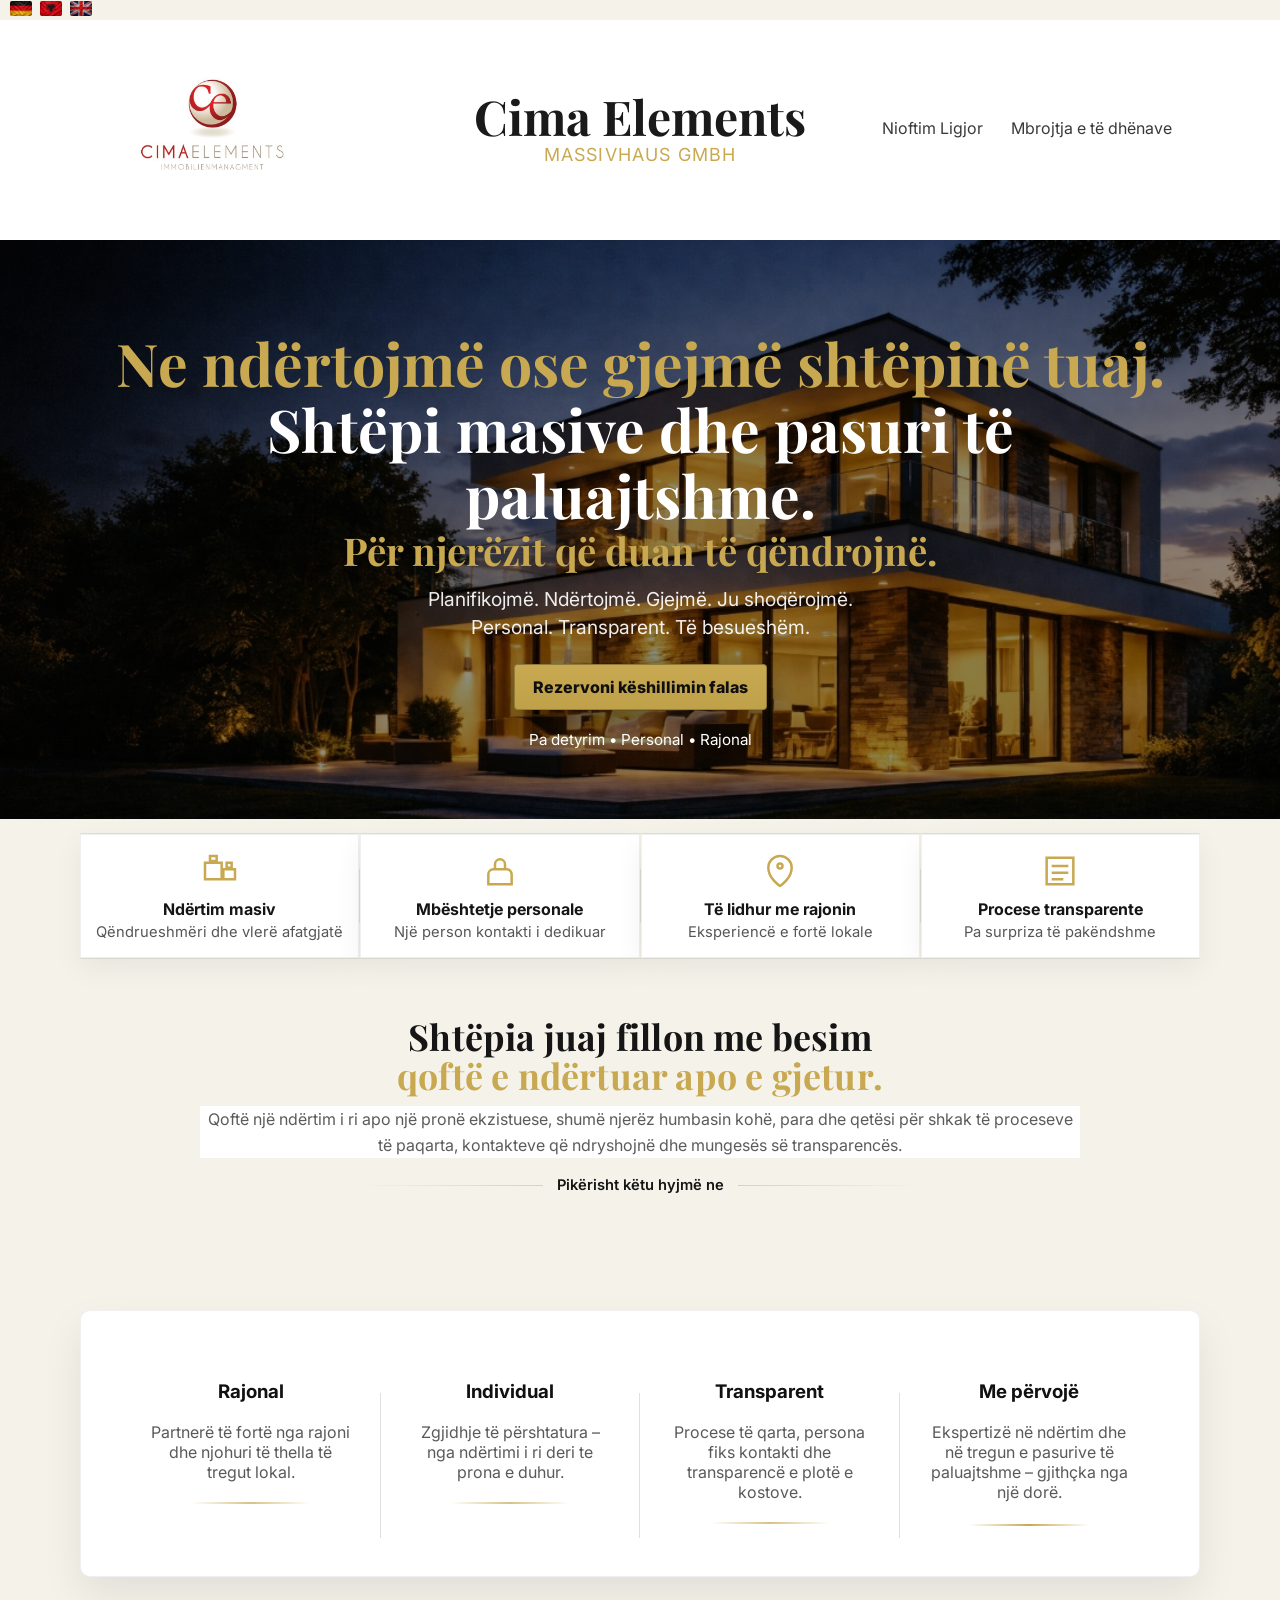
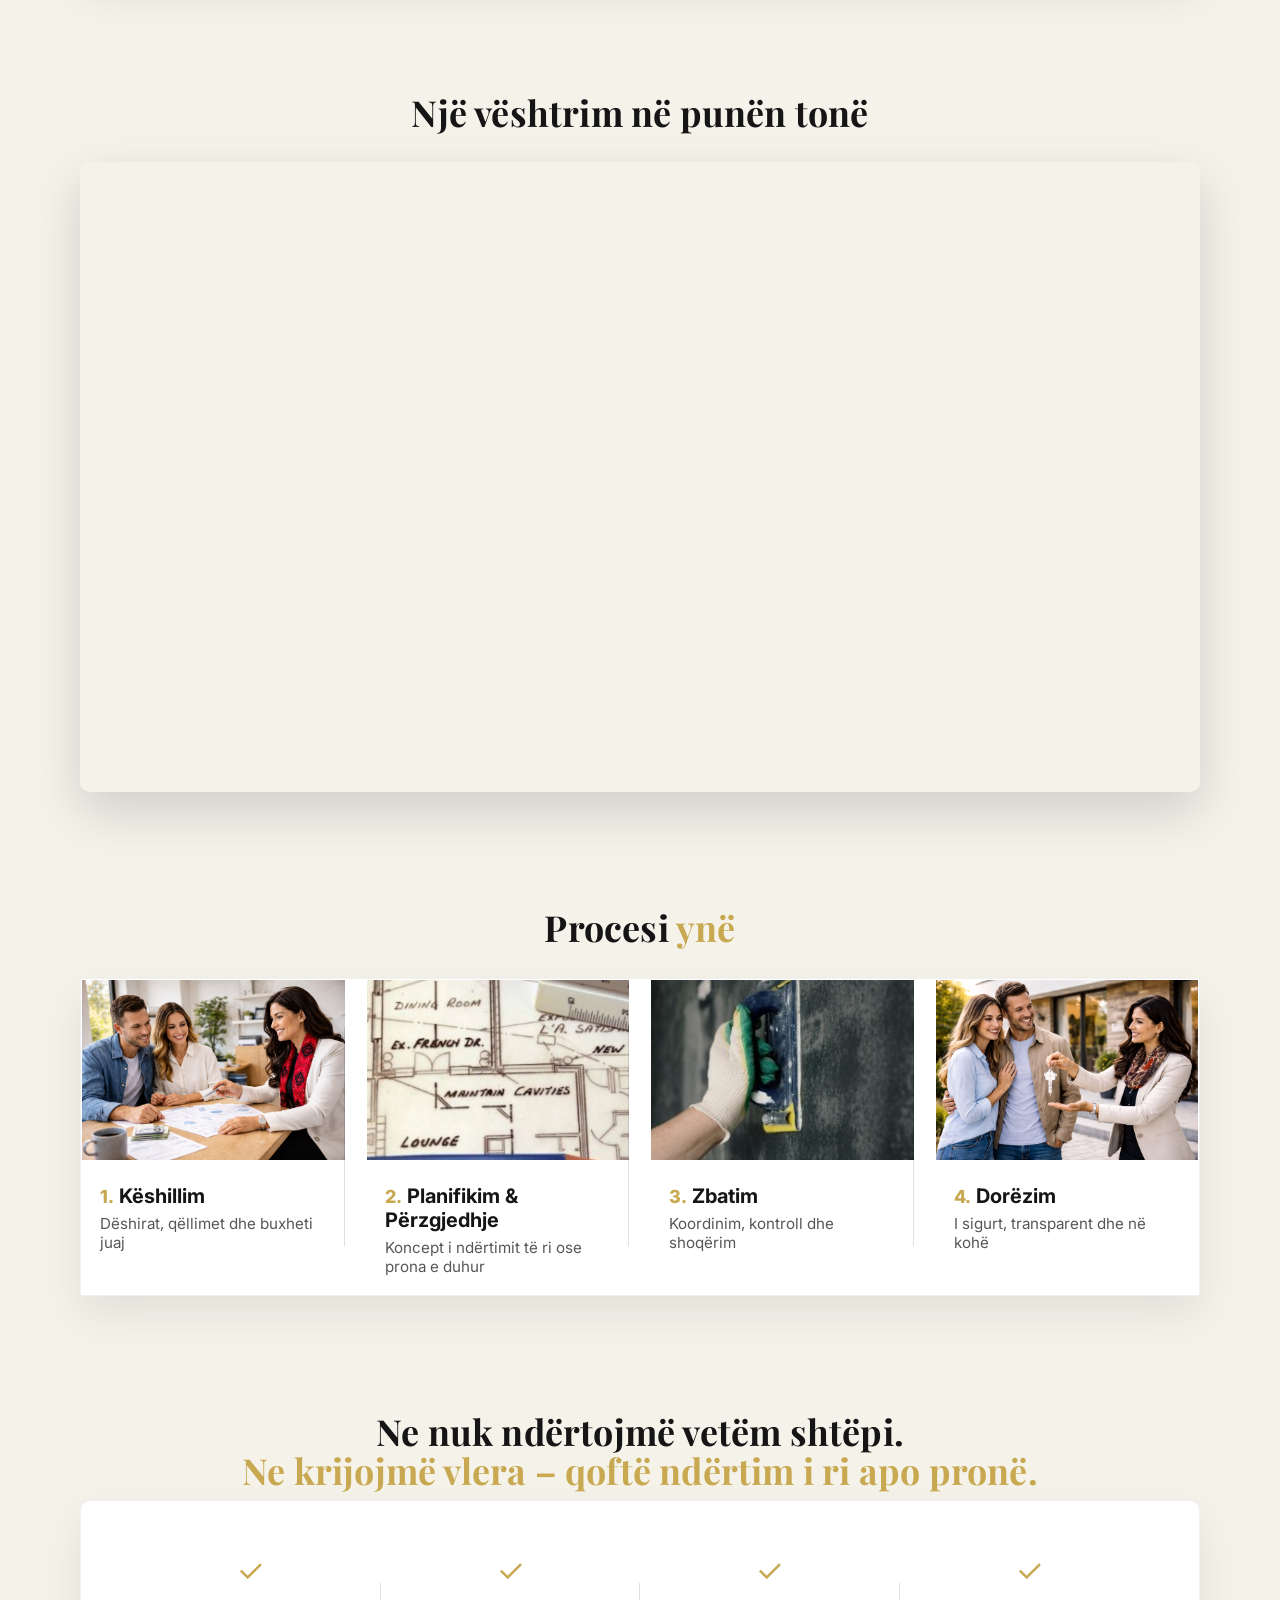
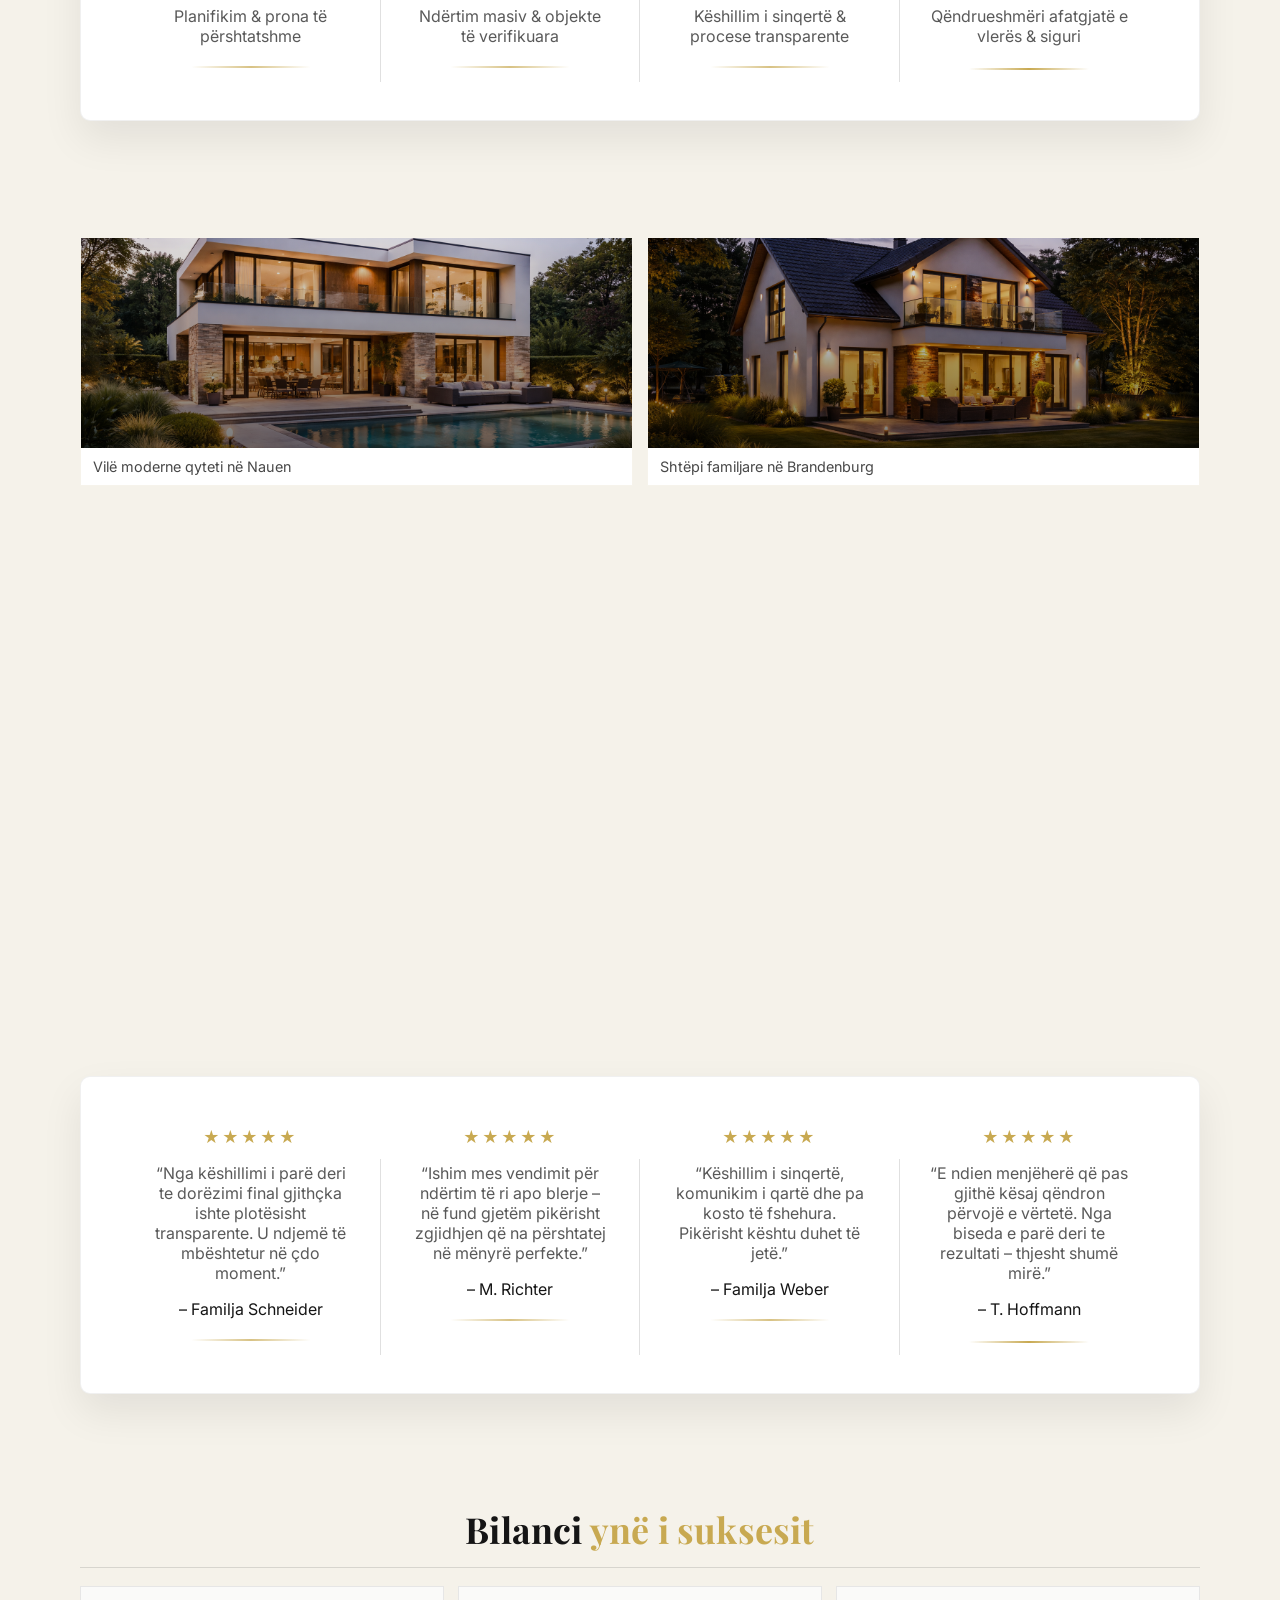
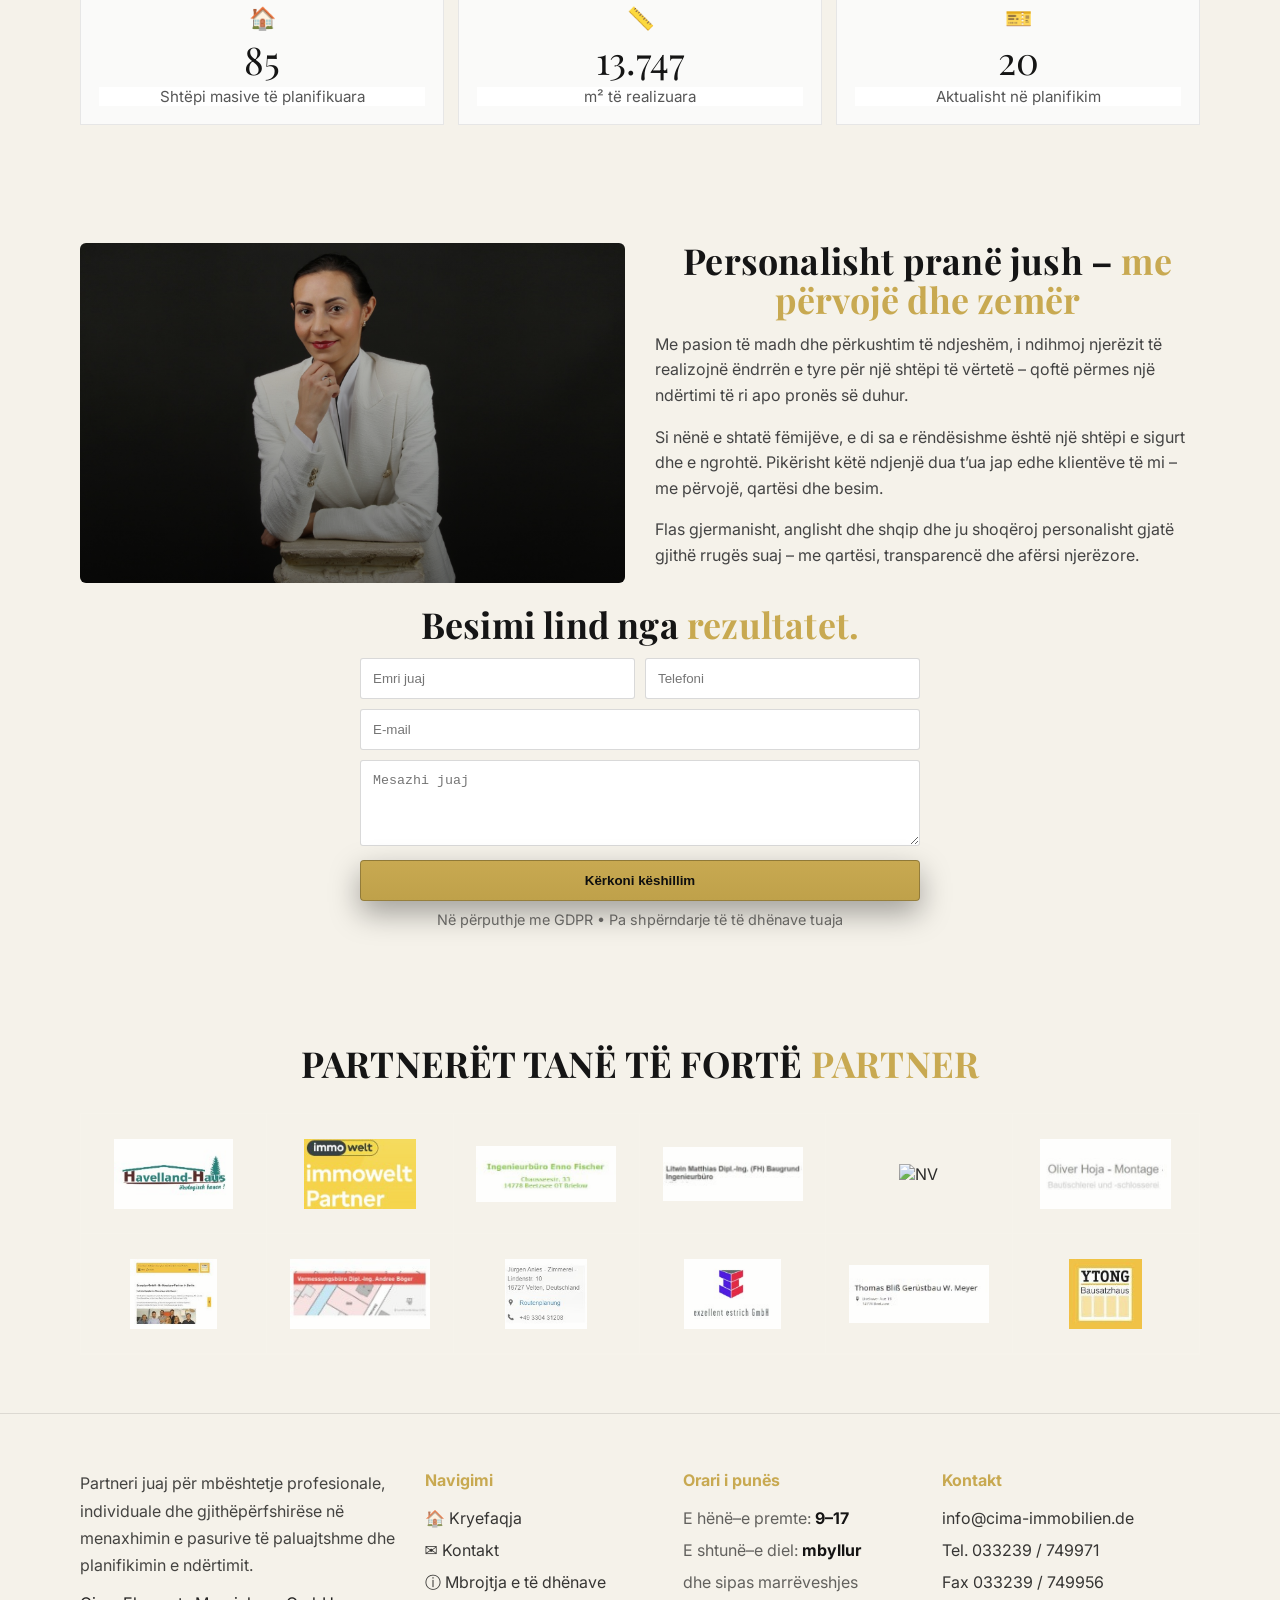
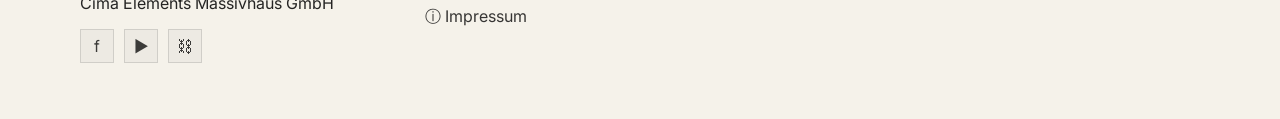
==== al.html @ a14d4fc0 "Add multi-language support (EN/AL) + legal pages" ====
<!doctype html>
<html lang="sq">
<head>
  <meta charset="utf-8" />
  <meta name="viewport" content="width=device-width,initial-scale=1" />
  <title>CIMA | Shtëpi Masive & Pasuri të Paluajtshme</title>

  <link rel="preconnect" href="https://fonts.googleapis.com">
  <link rel="preconnect" href="https://fonts.gstatic.com" crossorigin>
  <link href="https://fonts.googleapis.com/css2?family=Playfair+Display:wght@600;700&family=Inter:wght@400;500;600&display=swap" rel="stylesheet">

  <link rel="stylesheet" href="./styles.css" />
</head>
<body>
<div class="lang">
  <a href="index.html"><img src="./assets/de.png" alt="Gjermanisht"></a>
  <a href="al.html"><img src="./assets/al.png" alt="Shqip"></a>
  <a href="en.html"><img src="./assets/en.png" alt="Anglisht"></a>
</div>

<header class="top" id="top">
  <div class="wrap top__inner top__inner--3col">

    <a class="top__logo" href="al.html">
      <img src="assets/logo.png" alt="Cima Elements Massivhaus">
    </a>

    <div class="top__title">
      <div class="top__titleMain">Cima Elements</div>
      <div class="top__titleSub">Massivhaus GmbH</div>
    </div>

    <div class="top__nav">
      <a href="impressum-al.html">Nioftim Ligjor</a>
<a href="datenschutz-al.html">Mbrojtja e të dhënave</a>
</div>
  <div class="gold-stroke gold-stroke--top"></div>
</header>

<main>

  <section class="hero2 reveal">
    <img class="hero2__bg" src="./assets/hero.jpg" alt="Shtëpi moderne masive natën">

    <div class="hero2__overlay">
      <div class="wrap hero2__inner">

        <div class="hero2__top">
          <h1 class="hero2__headline">
            <span class="gold">Ne ndërtojmë ose gjejmë shtëpinë tuaj.<br></span>
            Shtëpi masive dhe pasuri të paluajtshme.
          </h1>
        </div>

        <div class="hero2__bottom">
          <h2 class="hero2__subheadline">
            <span class="gold">Për njerëzit që duan të qëndrojnë.</span>
          </h2>

          <p class="hero2__text">
            Planifikojmë. Ndërtojmë. Gjejmë. Ju shoqërojmë. <br> Personal. Transparent. Të besueshëm.
          </p>

          <a class="btn hero2__btn" href="#kontakt">Rezervoni këshillimin falas</a>

          <div class="hero2__note">
            Pa detyrim • Personal • Rajonal
          </div>
        </div>

      </div>
    </div>
  </section>

  <section class="trust reveal">
    <div class="wrap trust__bar">

      <div class="trust__item">
        <div class="trust__icon">
          <svg viewBox="0 0 24 24" aria-hidden="true"><path d="M3 7h10v10H3zM14 11h7v6h-7zM6 3h4v3H6zM16 7h3v3h-3z" fill="none" stroke="currentColor" stroke-width="1.5"/></svg>
        </div>
        <div class="trust__title">Ndërtim masiv</div>
        <div class="trust__text">Qëndrueshmëri dhe vlerë afatgjatë</div>
      </div>

      <div class="trust__divider"></div>

      <div class="trust__item">
        <div class="trust__icon">
          <svg viewBox="0 0 24 24" aria-hidden="true"><path d="M16 11c1.7 0 3 1.3 3 3v6H5v-6c0-1.7 1.3-3 3-3h8zM9 11V8a3 3 0 0 1 6 0v3" fill="none" stroke="currentColor" stroke-width="1.5"/></svg>
        </div>
        <div class="trust__title">Mbështetje personale</div>
        <div class="trust__text">Një person kontakti i dedikuar</div>
      </div>

      <div class="trust__divider"></div>

      <div class="trust__item">
        <div class="trust__icon">
          <svg viewBox="0 0 24 24" aria-hidden="true"><path d="M12 21s7-4.4 7-11a7 7 0 1 0-14 0c0 6.6 7 11 7 11z" fill="none" stroke="currentColor" stroke-width="1.5"/><path d="M12 10.5a1.5 1.5 0 1 0 0-3 1.5 1.5 0 0 0 0 3z" fill="none" stroke="currentColor" stroke-width="1.5"/></svg>
        </div>
        <div class="trust__title">Të lidhur me rajonin</div>
        <div class="trust__text">Eksperiencë e fortë lokale</div>
      </div>

      <div class="trust__divider"></div>

      <div class="trust__item">
        <div class="trust__icon">
          <svg viewBox="0 0 24 24" aria-hidden="true"><path d="M4 4h16v16H4z" fill="none" stroke="currentColor" stroke-width="1.5"/><path d="M7 9h10M7 13h10M7 17h7" fill="none" stroke="currentColor" stroke-width="1.5"/></svg>
        </div>
        <div class="trust__title">Procese transparente</div>
        <div class="trust__text">Pa surpriza të pakëndshme</div>
      </div>

    </div>
    <div class="gold-stroke"></div>
  </section>

  <section class="section center reveal">
    <div class="wrap">
      <h2 class="h2">
        Shtëpia juaj fillon me besim<span class="gold"> <br> qoftë e ndërtuar apo e gjetur.</span>
      </h2>

      <p class="p p--center">
        Qoftë një ndërtim i ri apo një pronë ekzistuese, shumë njerëz humbasin kohë, para dhe qetësi
        për shkak të proceseve të paqarta, kontakteve që ndryshojnë dhe mungesës së transparencës.
      </p>

      <div class="midline">
        <span>Pikërisht këtu hyjmë ne</span>
      </div>
    </div>
  </section>

  <section class="section trustValues reveal">
    <div class="wrap">
      <div class="trustValues__box">

        <div class="trustValues__grid">

          <div class="trustValue">
            <h3 class="trustValue__title">Rajonal</h3>
            <p class="trustValue__text">
              Partnerë të fortë nga rajoni dhe njohuri të thella të tregut lokal.
            </p>
            <span class="trustValue__line"></span>
          </div>

          <div class="trustValue">
            <h3 class="trustValue__title">Individual</h3>
            <p class="trustValue__text">
              Zgjidhje të përshtatura – nga ndërtimi i ri deri te prona e duhur.
            </p>
            <span class="trustValue__line"></span>
          </div>

          <div class="trustValue">
            <h3 class="trustValue__title">Transparent</h3>
            <p class="trustValue__text">
              Procese të qarta, persona fiks kontakti dhe transparencë e plotë e kostove.
            </p>
            <span class="trustValue__line"></span>
          </div>

          <div class="trustValue">
            <h3 class="trustValue__title">Me përvojë</h3>
            <p class="trustValue__text">
              Ekspertizë në ndërtim dhe në tregun e pasurive të paluajtshme – gjithçka nga një dorë.
            </p>
          </div>

        </div>

      </div>
    </div>
  </section>

  <section class="section reveal">
    <div class="wrap">

      <div class="center">
        <h2 class="h2">
          Një vështrim në punën tonë
        </h2>
      </div>

      <div class="video">
        <iframe 
          src="https://www.youtube.com/embed/6LdQokCKi3U"
          title="YouTube video"
          frameborder="0"
          allow="accelerometer; autoplay; clipboard-write; encrypted-media; gyroscope; picture-in-picture"
          allowfullscreen>
        </iframe>
      </div>

    </div>
  </section>

  <section class="section reveal">
    <div class="wrap">

      <h2 class="h2 center">
        Procesi <span class="gold">ynë</span>
      </h2>

      <div class="process">

        <div class="process__card">
          <img src="./assets/beratung.jpg" alt="Këshillim">
          <div class="process__content">
            <h3 class="process__title">
              <span class="process__nr">1.</span> Këshillim
            </h3>
            <p class="process__text">Dëshirat, qëllimet dhe buxheti juaj</p>
          </div>
        </div>

        <div class="process__card">
          <img src="./assets/planung.jpg" alt="Planifikim">
          <div class="process__content">
            <h3 class="process__title">
              <span class="process__nr">2.</span> Planifikim & Përzgjedhje
            </h3>
            <p class="process__text">Koncept i ndërtimit të ri ose prona e duhur</p>
          </div>
        </div>

        <div class="process__card">
          <img src="./assets/bauphase.jpg" alt="Zbatim">
          <div class="process__content">
            <h3 class="process__title">
              <span class="process__nr">3.</span> Zbatim
            </h3>
            <p class="process__text">Koordinim, kontroll dhe shoqërim</p>
          </div>
        </div>

        <div class="process__card">
          <img src="./assets/uebergabe.jpg" alt="Dorëzim">
          <div class="process__content">
            <h3 class="process__title">
              <span class="process__nr">4.</span> Dorëzim
            </h3>
            <p class="process__text">I sigurt, transparent dhe në kohë</p>
          </div>
        </div>

      </div>
    </div>
  </section>

  <section class="section reveal">
    <div class="wrap">

      <div class="center">
        <h2 class="h2">
          Ne nuk ndërtojmë vetëm shtëpi.<br>
          <span class="gold">Ne krijojmë vlera – qoftë ndërtim i ri apo pronë.</span>
        </h2>
      </div>

      <div class="trustValues__box">
        <div class="trustValues__grid">

          <div class="trustValue">
            <div class="trustValue__icon">✓</div>
            <p class="trustValue__text">
              Planifikim & prona të përshtatshme
            </p>
            <span class="trustValue__line"></span>
          </div>

          <div class="trustValue">
            <div class="trustValue__icon">✓</div>
            <p class="trustValue__text">
              Ndërtim masiv & objekte të verifikuara
            </p>
            <span class="trustValue__line"></span>
          </div>

          <div class="trustValue">
            <div class="trustValue__icon">✓</div>
            <p class="trustValue__text">
              Këshillim i sinqertë & procese transparente
            </p>
            <span class="trustValue__line"></span>
          </div>

          <div class="trustValue">
            <div class="trustValue__icon">✓</div>
            <p class="trustValue__text">
              Qëndrueshmëri afatgjatë e vlerës & siguri
            </p>
          </div>

        </div>
      </div>

    </div>
  </section>

  <section class="section reveal">
    <div class="wrap refs">
      <article class="ref">
        <div class="ref__img ref__img--1"></div>
        <div class="ref__cap">Vilë moderne qyteti në Nauen</div>
      </article>
      <article class="ref">
        <div class="ref__img ref__img--2"></div>
        <div class="ref__cap">Shtëpi familjare në Brandenburg</div>
      </article>
    </div>
  </section>

  <section class="section reveal services">
    <div class="wrap">

      <h2 class="h2 center">
        Ndërtim dhe pasuri të paluajtshme – <span class="gold">gjithçka nga një dorë</span>
      </h2>

      <div class="services__grid">

        <article class="service">
          <img src="./assets/service0.jpg" alt="Ndërtim shtëpie">
          <h3>Ndërtimi i shtëpive masive</h3>
          <p>Nga gërmimi i parë deri te dorëzimi i çelësave – gjithçka nga një dorë.</p>
        </article>

        <article class="service">
          <img src="./assets/service1.jpg" alt="Blerje dhe shitje">
          <h3>Blerje dhe shitje<br>të pasurive të paluajtshme</h3>
          <p>E sigurt, transparente dhe me syrin e duhur për vlerën reale.</p>
        </article>

        <article class="service">
          <img src="./assets/service2.jpg" alt="Planifikim individual">
          <h3>Planifikim individual</h3>
          <p>Financim ndërtimi, përpunim, shërbime noteriale si edhe këshillim për truallin dhe energjinë.</p>
        </article>

        <article class="service">
          <img src="./assets/service3.jpg" alt="Këshillim">
          <h3>Këshillim dhe shoqërim</h3>
          <p>Personal, i sinqertë dhe pranë jush – nga biseda e parë deri në përfundim.</p>
        </article>

      </div>

    </div>
  </section>
  <section class="section reveal">
    <div class="wrap">

      <div class="trustValues__box">
        <div class="trustValues__grid">

          <div class="trustValue">
            <div class="trustValue__stars">★★★★★</div>
            <p class="trustValue__text">
              “Nga këshillimi i parë deri te dorëzimi final gjithçka ishte plotësisht transparente.
              U ndjemë të mbështetur në çdo moment.”
            </p>
            <div class="trustValue__author">– Familja Schneider</div>
            <span class="trustValue__line"></span>
          </div>

          <div class="trustValue">
            <div class="trustValue__stars">★★★★★</div>
            <p class="trustValue__text">
              “Ishim mes vendimit për ndërtim të ri apo blerje – në fund gjetëm pikërisht
              zgjidhjen që na përshtatej në mënyrë perfekte.”
            </p>
            <div class="trustValue__author">– M. Richter</div>
            <span class="trustValue__line"></span>
          </div>

          <div class="trustValue">
            <div class="trustValue__stars">★★★★★</div>
            <p class="trustValue__text">
              “Këshillim i sinqertë, komunikim i qartë dhe pa kosto të fshehura.
              Pikërisht kështu duhet të jetë.”
            </p>
            <div class="trustValue__author">– Familja Weber</div>
            <span class="trustValue__line"></span>
          </div>

          <div class="trustValue">
            <div class="trustValue__stars">★★★★★</div>
            <p class="trustValue__text">
              “E ndien menjëherë që pas gjithë kësaj qëndron përvojë e vërtetë.
              Nga biseda e parë deri te rezultati – thjesht shumë mirë.”
            </p>
            <div class="trustValue__author">– T. Hoffmann</div>
          </div>

        </div>
      </div>

    </div>
  </section>

  <section class="section reveal">
    <div class="wrap">
      <h2 class="h2">Bilanci <span class="gold">ynë i suksesit</span></h2>

      <div class="stats" data-stats>
        <div class="stat">
          <div class="stat__icon">🏠</div>
          <div class="stat__value" data-count="88">0</div>
          <div class="stat__label">Shtëpi masive të planifikuara</div>
        </div>

        <div class="stat">
          <div class="stat__icon">📏</div>
          <div class="stat__value" data-count="14200">0</div>
          <div class="stat__label">m² të realizuara</div>
        </div>

        <div class="stat">
          <div class="stat__icon">🎫</div>
          <div class="stat__value" data-count="21">0</div>
          <div class="stat__label">Aktualisht në planifikim</div>
        </div>
      </div>
    </div>
  </section>

  <section id="kontakt" class="section reveal">
    <div class="wrap">

      <div class="contactIntro__grid">

        <div class="contactIntro__image">
          <div class="person__img"></div>
        </div>

        <div class="contactIntro__text">
          <h2 class="h2">
            Personalisht pranë jush – <span class="gold">me përvojë dhe zemër</span>
          </h2>

          <p>
            Me pasion të madh dhe përkushtim të ndjeshëm, i ndihmoj njerëzit të realizojnë
            ëndrrën e tyre për një shtëpi të vërtetë – qoftë përmes një ndërtimi të ri apo pronës së duhur.
          </p>

          <p>
            Si nënë e shtatë fëmijëve, e di sa e rëndësishme është një shtëpi e sigurt dhe e ngrohtë.
            Pikërisht këtë ndjenjë dua t’ua jap edhe klientëve të mi – me përvojë, qartësi dhe besim.
          </p>

          <p>
            Flas gjermanisht, anglisht dhe shqip dhe ju shoqëroj personalisht gjatë gjithë rrugës suaj –
            me qartësi, transparencë dhe afërsi njerëzore.
          </p>
        </div>

      </div>

      <div class="contactForm">

        <h2 class="h2 center">
          Besimi lind nga <span class="gold">rezultatet.</span>
        </h2>

        <form id="leadForm" class="form" novalidate>
          <div class="form__row">
            <input name="name" placeholder="Emri juaj" required>
            <input name="phone" placeholder="Telefoni" required>
          </div>

          <input name="email" type="email" placeholder="E-mail" required>

          <textarea name="message" rows="4" placeholder="Mesazhi juaj" required></textarea>

          <button class="btn btn--wide" type="submit">
            Kërkoni këshillim
          </button>

          <div class="micro micro--center">
            Në përputhje me GDPR • Pa shpërndarje të të dhënave tuaja
          </div>

          <div class="toast" id="toast" role="status" aria-live="polite"></div>
        </form>

      </div>

    </div>
  </section>

  <section class="section reveal">
    <div class="wrap">
      <h2 class="h2 center">
        PARTNERËT TANË TË FORTË <span class="gold">PARTNER</span>
      </h2>

      <div class="partnersGrid">

        <div class="partnerBox"><img src="./assets/partner/havelland.jpg" alt="Havelland Haus"></div>
        <div class="partnerBox"><img src="./assets/partner/imowelt.jpg" alt="Immowelt"></div>
        <div class="partnerBox"><img src="./assets/partner/ingen.jpg" alt="Partner inxhinierik"></div>
        <div class="partnerBox"><img src="./assets/partner/litvin.jpg" alt="Litvin"></div>
        <div class="partnerBox"><img src="./assets/partner/nv.jpg" alt="NV"></div>
        <div class="partnerBox"><img src="./assets/partner/oliver.jpg" alt="Oliver"></div>

        <div class="partnerBox"><img src="./assets/partner/scanplan.jpg" alt="Scanplan"></div>
        <div class="partnerBox"><img src="./assets/partner/vermessung.jpg" alt="Matje"></div>
        <div class="partnerBox"><img src="./assets/partner/zimmerei.jpg" alt="Zdrukthtari"></div>
        <div class="partnerBox"><img src="./assets/partner/exelent.jpg" alt="Exelent Bau"></div>
        <div class="partnerBox"><img src="./assets/partner/bau.jpg" alt="Partner ndërtimi"></div>
        <div class="partnerBox"><img src="./assets/partner/ytong.jpg" alt="Ytong"></div>

      </div>
    </div>
  </section>

  

  <footer class="footer2 reveal">
    <div class="wrap footer2__grid">

      <div class="footer2__about">
        <p class="footer2__text">
          Partneri juaj për mbështetje profesionale, individuale dhe gjithëpërfshirëse
          në menaxhimin e pasurive të paluajtshme dhe planifikimin e ndërtimit.
        </p>
        <p class="footer2__company">Cima Elements Massivhaus GmbH</p>

        <div class="social">
          <a href="#" aria-label="Facebook">f</a>
          <a href="#" aria-label="YouTube">▶</a>
          <a href="#" aria-label="Link">⛓</a>
        </div>
      </div>

      <div class="footer2__col">
        <div class="footer2__title">Navigimi</div>
        <a class="footer2__link" href="#top">🏠 Kryefaqja</a>
        <a class="footer2__link" href="#kontakt">✉ Kontakt</a>
        <a class="footer2__link" href="datenschutz.html">ⓘ Mbrojtja e të dhënave</a>
        <a class="footer2__link" href="impressum.html">ⓘ Impressum</a>
      </div>

      <div class="footer2__col">
        <div class="footer2__title">Orari i punës</div>
        <div class="footer2__row"><span>E hënë–e premte:</span> <b>9–17</b></div>
        <div class="footer2__row"><span>E shtunë–e diel:</span> <b>mbyllur</b></div>
        <div class="footer2__row"><span>dhe sipas marrëveshjes</span></div>
      </div>

      <div class="footer2__col">
        <div class="footer2__title">Kontakt</div>
        <div class="footer2__row">info@cima-immobilien.de</div>
        <div class="footer2__row">Tel. 033239 / 749971</div>
        <div class="footer2__row">Fax 033239 / 749956</div>
      </div>

    </div>
  </footer>

</main>

<script src="./script.js"></script>
</body>
</html>
---- styles.css ----
:root{
  /* Base (White Theme) */
  --bg: #f5f2ea;                 /* dein Off-White */
  --surface: rgba(255,255,255,.85);
  --surface2: rgba(255,255,255,.65);

  /* Text */
  --text: #151515;
  --muted: rgba(21,21,21,.72);

  /* Accents */
  --gold: #c8a951;
  --gold2:#bfa14a;

  /* Lines / Borders */
  --line: rgba(200,169,81,.45);
  --line2: rgba(0,0,0,.08);

  /* Cards */
  --card: rgba(255,255,255,.75);

  /* Layout */
  --radius: 14px;
}

*,
*::before,
*::after{
  box-sizing:border-box;
}

html,body{
  height:100%;
}

body{
  margin:0;
  font-family: Inter, system-ui, -apple-system, Segoe UI, Roboto, Arial, sans-serif;
  color: var(--text);
  background: var(--bg);
  overflow-x:hidden;
}

/* leichte Textur (standard AUS) */
body::before{
  content:"";
  position:fixed;
  inset:0;
  pointer-events:none;
  opacity:0;              /* 0 = aus | 0.18 = dezent */
  background:
    radial-gradient(circle at 12% 18%, rgba(0,0,0,.06), transparent 32%),
    radial-gradient(circle at 80% 34%, rgba(0,0,0,.045), transparent 34%),
    radial-gradient(circle at 30% 88%, rgba(0,0,0,.035), transparent 34%);
  mix-blend-mode:multiply;
}

/* Layout */
.wrap{
  width:min(1120px,92vw);
  margin:0 auto;
}

/* Typo / Helpers */
.gold{ color: var(--gold); }

.h1,.h2,.h3{
  font-family:"Playfair Display", serif;
  font-weight:700;
  letter-spacing:.2px;
}

.h1{
  font-size: clamp(34px, 4vw, 54px);
  line-height:1.05;
  margin:0 0 14px;
}

.h2{
  font-size: clamp(28px, 2.8vw, 40px);
  line-height:1.1;
  margin:0 0 10px;
  text-align:center;
}

.h3{
  font-size:22px;
  margin:0;
}

.p{
  color: var(--muted);
  line-height:1.65;
  margin:0 0 14px;
}

.p--center{
  max-width:880px;
  margin:0 auto;
  text-align:center;
}

.micro{
  font-size:.9rem;
  color: rgba(21,21,21,.60);
}

.micro--center{
  text-align:center;
  margin-top:10px;
}

a{
  color: rgba(21,21,21,.70);
  text-decoration:none;
}

a:hover{
  color: var(--text);
}


/* Button */
.btn{
  display:inline-flex;
  align-items:center;
  justify-content:center;
  padding:12px 18px;
  border-radius:4px;
  background: linear-gradient(180deg, var(--gold), var(--gold2));
  color:#0f0f0f;
  font-weight:800;
  border:1px solid rgba(0,0,0,.25);
  box-shadow: 0 12px 30px rgba(0,0,0,.35);
}
.btn--wide{width:100%}

/* =========================
   HEADER
========================= */
.top{
  position: relative;
  z-index: 5;
  padding: 14px 0 0;
  background: #ffffff;
}

.top__inner{
  display: grid;
  grid-template-columns: 1fr auto 1fr;
  align-items: center;
  gap: 18px;
  padding: 24px 28px;
}

.top__logo{
  justify-self: start;
  display: flex;
  align-items: center;
}

.top__title{
  justify-self: center;
  text-align: center;
  line-height: 1;
}

.top__nav{
  justify-self: end;
  display: flex;
  align-items: center;
  gap: 24px;
  font-size: .9rem;
}

.top__nav a{
  text-decoration: none;
}

.top__logo img{
  height: 90px;
  width: auto;
  display: block;
}



.gold-stroke--top{
  position: relative;
}



/* ===== HERO – BILD VOLLBREITE, TEXT DARÜBER ===== */
/* ===== HERO NEU ===== */
.hero2{
  position: relative;
  min-height: 480px;   /* vorher 760 */
  overflow: hidden;
}

.hero2__bg{
  position: absolute;
  inset: 0;
  width: 100%;
  height: 100%;
  object-fit: cover;
  object-position: center;
  z-index: 1;
  display: block;
}

.hero2__overlay{
  position: relative;
  z-index: 2;
  min-height: 380px;
  background: rgba(0,0,0,.45);
}

.hero2__inner{
  min-height: 380px;
  display: flex;
  flex-direction: column;
  justify-content: space-between;
  align-items: center;
  text-align: center;
  padding: 90px 24px 70px;
}

.hero2__top{
  width: 100%;
}

.hero2__headline{
  margin: 0 auto;
  max-width: 1100px;
  font-family: "Playfair Display", serif;
  font-weight: 700;
  font-size: clamp(33px, 4.6vw, 60px);
  line-height: 1.12;
  color: #ffffff;
}

.hero2__bottom{
  max-width: 900px;
  display: flex;
  flex-direction: column;
  align-items: center;
  gap: 14px;
}

.hero2__subheadline{
  margin: 0;
  font-family: "Playfair Display", serif;
  font-weight: 700;
  font-size: clamp(28px, 3vw, 52px);
  line-height: 1.15;
}

.hero2__text{
  margin: 0;
  color: rgba(255, 255, 255, 0.92);
  font-size: clamp(18px, 1.5vw, 24px);
  line-height: 1.45;
}

.hero2__btn{
  margin-top: 8px;
}

.hero2__note{
  color: rgb(255, 255, 255);
  font-size: 0.95rem;
  margin-top: 6px;
}

/* alte Hero-Elemente deaktivieren */
.hero2__layout,
.hero2__image,
.hero2__panel,
.hero2__copy,
.hero2__bottomline{
  display: none !important;
}

@media (max-width: 980px){
  .hero2,
  .hero2__overlay,
  .hero2__inner{
    min-height: 640px;
  }

  .hero2__inner{
    padding: 70px 18px 50px;
  }

  .hero2__headline{
    font-size: clamp(30px, 7vw, 48px);
  }

  .hero2__subheadline{
    font-size: clamp(24px, 5vw, 36px);
  }

  .hero2__text{
    font-size: 18px;
  }
}

@media (max-width: 600px){
  .hero2,
  .hero2__overlay,
  .hero2__inner{
    min-height: 560px;
  }

  .hero2__inner{
    padding: 56px 16px 38px;
  }

  .hero2__headline br,
  .hero2__text br{
    display: none;
  }
}

/* =========================
   TRUST BAR
========================= */
.trust{margin-top:14px}

.trust__bar{
  display:grid;
  grid-template-columns: 1fr auto 1fr auto 1fr auto 1fr;
  align-items:center;

  background:#f5f2ea;
  border-top:1px solid rgba(0,0,0,.08);
  border-bottom:1px solid rgba(0,0,0,.08);
}

.trust__title{
  font-weight:700;
  margin-bottom:4px;
  color:#111;
}

.trust__text{
  color:rgba(0,0,0,.65);
  font-size:.92rem;
}

.trust__item{
  background:#ffffff;
  border:1px solid rgba(0,0,0,.06);
  box-shadow:0 10px 28px rgba(0,0,0,.06);
  padding:16px 12px;
  text-align:center;
}

.trust__divider{
  width:1px;
  height:54px;
  background: rgba(0,0,0,.08);
}



.trust__icon{
  width:40px;
  height:40px;
  margin:0 auto 8px;
  color: var(--gold);
}


.trust__icon svg{width:100%; height:100%}
.trust__title{font-weight:700; margin-bottom:4px}
.trust__text{color:rgba(8, 8, 8, 0.7); font-size:.92rem}

.trustValue::after{
  content:"";
  display:block;
  width:120px;
  height:2px;
  margin:22px auto 0;
  background: linear-gradient(
    90deg,
    transparent,
    var(--gold),
    transparent
  );
}


/* =========================
   SECTIONS
========================= */
.section{padding:58px 0}
.center{text-align:center}

/* Midline */
.midline{
  margin:18px auto 0;
  position:relative;
  display:inline-flex;
  align-items:center;
  gap:14px;
  color:rgba(200,169,81,.95);
  font-weight:600;
  font-size:.92rem;
}

.midline:before,
.midline:after{
  content:"";
  width:180px;
  height:1px;
  background: linear-gradient(90deg, transparent, var(--line));
}

.midline:after{transform:rotate(180deg)}

/* ===== Unser Ablauf – Kartenstil ===== */
.process{
  display:grid;
  grid-template-columns: repeat(4, 1fr);
  gap:20px;
  margin-top:30px;
  background:#ffffff;
  border:1px solid rgba(0,0,0,.06);
  box-shadow:0 18px 40px rgba(0,0,0,.08);
}

.process__card{
  background: rgba(255,255,255,.02);
  border:1px solid rgba(250, 247, 247, 0.06);
  overflow:hidden;
  transition: transform .25s ease, box-shadow .25s ease;
  position:relative;
  
}

.process__card:hover{
  transform: translateY(-4px);
  box-shadow: 0 20px 50px rgba(0,0,0,.45);
}

.process__card img{
  width:100%;
  height:180px;
  object-fit:cover;
  display:block;
  background:#ffffff;
  overflow:hidden;
  position:relative;
}


.process__content{
  padding:18px;
  text-align:left;
}

.process__nr{
  color: var(--gold);
  font-weight:800;
  font-size:18px;
}

.process__content h3{
  margin:6px 0 6px;
  font-size:20px;
}

.process__content p{
  margin:0;
  color: rgba(15, 15, 15, 0.7);
  font-size:.95rem;
}



.process__card:not(:last-child)::after{
  content:"";
  position:absolute;
  top:15%;
  right:0;              /* NICHT negativ */
  width:1px;
  height:70%;
  background:rgba(0,0,0,.12);
}


/* Responsive */
@media (max-width: 980px){
  .process{
    grid-template-columns: repeat(2, 1fr);
  }
}

@media (max-width: 520px){
  .process{
    grid-template-columns: 1fr;
  }
}


/* Steps */
.steps{
  display:grid;
  grid-template-columns: repeat(4, 1fr);
  gap:0;
  margin-top:6px;
  border-top:1px solid rgba(255,255,255,.06);
  border-bottom:1px solid rgba(255,255,255,.06);
  
}

.step{
  padding:18px 14px;
  text-align:left;
  position:relative;
}

.step:not(:last-child):after{
  content:"";
  position:absolute;
  right:0; top:18px; bottom:18px;
  width:1px;
  background: rgba(255,255,255,.06);
}

.step__nr{color:var(--gold); font-weight:800; font-size:20px; margin-bottom:6px}
.step__t{font-weight:800; margin-bottom:4px}
.step__d{color:rgba(242,242,242,.68); font-size:.92rem}

/* Werte + Checklist */
.valuesBoxes{
  margin-top: 30px;

  display: grid;
  grid-template-columns: repeat(4, 1fr);
  gap: 18px;
}

.valueBox{
  display:flex;
  align-items:center;
  gap:10px;

  background:#ffffff;
  border:1px solid rgba(0,0,0,.08);
  padding:16px 18px;

  box-shadow:0 8px 20px rgba(0,0,0,.05);
}

.valueBox__icon{
  color: var(--gold);
  font-weight:700;
  font-size:18px;
}

.valueBox__text{
  color:#333;
  font-size:0.95rem;
  line-height:1.5;
}

/* Referenzen */
.refs{
  display:grid;
  grid-template-columns: 1fr 1fr;
  gap:14px;
}

.ref{
  border:1px solid rgba(255,255,255,.06);
  background: rgba(255,255,255,.02);
}

.ref__img{height:210px; background-size:cover; background-position:center}

.ref__img--1{
  background-image:
    linear-gradient(180deg, rgba(0,0,0,.10), rgba(0,0,0,.52)),
    url("./assets/ref1.jpg");
}

.ref__img--2{
  background-image:
    linear-gradient(180deg, rgba(0,0,0,.10), rgba(0,0,0,.52)),
    url("./assets/ref2.jpg");
}

.ref__cap{padding:10px 12px; color:rgba(242,242,242,.78); font-size:.9rem}

/* =========================
   STATS / COUNTER
========================= */
.stats{
  margin-top:18px;
  display:grid;
  grid-template-columns: repeat(3, 1fr);
  gap:14px;
  border-top:1px solid rgba(0,0,0,0.12);
  padding-top:18px;
}

.stat{
  background: #fafaf9;                 /* vorher rgba(255,255,255,.02) */
  border:1px solid rgba(0,0,0,.08);    /* vorher weißlich */
  padding:18px;
  text-align:center;
}

.stat__icon{
  font-size:22px;
  color: rgba(200,169,81,.95);          /* bleibt Gold */
  margin-bottom:10px;
}

.stat__value{
  font-family:"Playfair Display", serif;
  font-size:38px;
  line-height:1;
  color: #111;                          /* vorher weiß */
  margin-bottom:8px;
}

.stat__label{
  color: rgba(0,0,0,.65);               /* vorher hellgrau */
  font-size:.95rem;
}


/* ===== PARTNER GRID – STABIL & SAUBER ===== */
.partnersGrid{
  margin-top:30px;
  display:grid;
  grid-template-columns: repeat(6, 1fr);
  border:1px solid rgba(255,255,255,.06);
  background: rgba(255,255,255,.02);
}

.partnerBox{
  display:flex;
  align-items:center;
  justify-content:center;
  padding:22px;
  min-height:120px;
  border-right:1px solid rgba(255,255,255,.06);
  border-bottom:1px solid rgba(255,255,255,.06);
}

.partnerBox:nth-child(6n){
  border-right:none;
}

.partnerBox img{
  max-width:140px;
  max-height:70px;
  width:auto;
  height:auto;
  opacity:.9;
  filter: grayscale(10%);
  transition: all .25s ease;
}

.partnerBox:hover img{
  opacity:1;
  filter: grayscale(0%);
  transform: scale(1.05);
}

/* Tablet */
@media (max-width: 1100px){
  .partnersGrid{
    grid-template-columns: repeat(3, 1fr);
  }
  .partnerBox:nth-child(6n){
    border-right:1px solid rgba(255,255,255,.06);
  }
  .partnerBox:nth-child(3n){
    border-right:none;
  }
}

/* Mobile */
@media (max-width: 600px){
  .partnersGrid{
    grid-template-columns: repeat(2, 1fr);
  }
  .partnerBox:nth-child(3n){
    border-right:1px solid rgba(255,255,255,.06);
  }
  .partnerBox:nth-child(2n){
    border-right:none;
  }
}


/* =========================
   TRUST VALUES (dark)
========================= */

/* Äußere Section bleibt dunkel */
.trustValues{
  background: transparent;
}

/* INNERER CONTAINER */
.trustValues__box{
  background:#f5f2ea;
  padding:50px 40px;
  border-radius:10px;
  box-shadow:0 30px 80px rgba(0,0,0,.25);
  background:#ffffff;
  border:1px solid rgba(0,0,0,.06);
  box-shadow:0 18px 40px rgba(0,0,0,.08);
}



.trustValues__grid{
  display:grid;
  grid-template-columns: repeat(4, 1fr);
  gap:0; /* wichtig für saubere Linien */
}

/* Einzelne Box */
.trustValue{
  text-align:center;
  padding:0 30px;
  position:relative;
}

/* Vertikale Trennlinie */
.trustValue:not(:last-child)::after{
  content:"";
  position:absolute;
  top:10px;
  right:0;
  width:1px;
  height:calc(100% - 20px);
  background:rgba(0,0,0,.12);
}


.trustValue{text-align:center}

.trustValue__icon{
  font-size:32px;
  color: var(--gold);
  margin-bottom:14px;
}

.trustValue__title{
  color:#111;
}

.trustValue__text{
  color:rgba(0,0,0,.65);
}

.trustValue__line{
  display:block;
  width:120px;
  height:2px;
  margin:20px auto 0;
  background:linear-gradient(
    90deg,
    transparent,
    rgba(200,169,81,.7),
    transparent
  );
}


/* =========================
   CONTACT
========================= */
.contact{
  display:grid;
  grid-template-columns: 360px 1fr;
  gap:18px;
  align-items:start;
}

.person{
  border:1px solid rgba(0,0,0,.12);
  background:#ffffff;
}


.person__img{
  height:240px;
  background:
    linear-gradient(180deg, rgba(0,0,0,.10), rgba(0,0,0,.55)),
    url("./assets/person.jpg");
  background-size:cover;
  background-position:center;
}

.person__badge{
  padding:12px;
  border-top:1px solid rgba(0,0,0,0.12);
  text-align:center;
}

.person__name{font-weight:900}
.person__role{color:rgba(15, 15, 15, 0.7); font-size:.92rem; margin-top:4px}

.lead{padding:10px 0 0}

.form{
  margin-top:14px;
  max-width: 560px;
  margin-left:auto;
  margin-right:auto;
}

.form__row{
  display:grid;
  grid-template-columns: 1fr 1fr;
  gap:10px;
}

input, textarea{
  width:100%;
  padding:12px 12px;
  border:1px solid rgba(0,0,0,.15);
  background:#ffffff;
  color:#222;
  outline:none;
  border-radius:3px;
  margin-bottom:10px;
}

input:focus, textarea:focus{border-color: rgba(200,169,81,.55)}

.toast{
  display:none;
  margin-top:10px;
  padding:10px 12px;
  border:1px solid rgba(200,169,81,.25);
  background: rgba(200,169,81,.08);
  color: rgba(242,242,242,.9);
  text-align:center;
}

/* =========================
   FOOTER (wie Bild 2)
========================= */
.footer2{
  padding:56px 0;
  border-top:1px solid rgba(0,0,0,.10);
  background:#f5f2ea;            /* ✅ beige Fläche */
  color:#111;                    /* ✅ Grundtext schwarz */
}

.footer2__text{
  color: rgba(0,0,0,.72);
  line-height:1.7;
  margin:0 0 14px;
}

.footer2__company{
  color: rgba(0,0,0,.85);
  margin:0 0 16px;
}

.footer2__title{
  color: #c8a951;                /* Gold bleibt */
  font-weight:700;
  margin-bottom:12px;
}

.footer2__link{
  display:block;
  color: rgba(0,0,0,.78);
  padding:6px 0;
  transition: opacity .2s ease, transform .2s ease;
}

.footer2__link:hover{
  opacity:1;
  transform: translateX(2px);
  color: rgba(0,0,0,.95);
}

.footer2__row{
  color: rgba(0,0,0,.78);
  padding:6px 0;
}

.footer2__row span{ color: rgba(0,0,0,.60); }
.footer2__row b{ color: rgba(0,0,0,.92); }

/* Social Buttons -> passend hell */
.social{display:flex; gap:10px; margin-top:10px;}

.social a{
  width:34px; height:34px;
  display:flex; align-items:center; justify-content:center;
  border:1px solid rgba(0,0,0,.12);
  background: rgba(0,0,0,.03);
  color: rgba(0,0,0,.75);
  transition: opacity .2s ease, transform .2s ease, border-color .2s ease;
}

.social a:hover{
  opacity:1;
  transform: translateY(-2px);
  border-color: rgba(200,169,81,.45);
}
.footer2__grid{
  display:grid !important;
  grid-template-columns: 1.2fr .9fr .9fr .9fr !important;
}



/* =========================
   LEGAL PAGES
========================= */
.legal{
  max-width: 900px;
  padding: 60px 0;
}

.legal h1{ margin-bottom: 20px; }
.legal h2{ margin-top: 32px; }

.legal p, .legal li{
  color: rgba(0, 0, 0, 0.75);
  line-height: 1.7;
}

/* Reveal */
.reveal{opacity:0; transform:translateY(12px); transition:opacity .7s ease, transform .7s ease}
.reveal.is-visible{opacity:1; transform:none}

/* =========================
   RESPONSIVE
========================= */
@media (max-width: 600px){
  .trust__bar{grid-template-columns:1fr}
  .trust__divider{display:none}

  .steps{grid-template-columns: repeat(2, 1fr)}
  .step:not(:last-child):after{display:none}

  .values{grid-template-columns:1fr}
  .checks{grid-template-columns:1fr}
  .refs{grid-template-columns:1fr}

  .contact{grid-template-columns:1fr}
  .form{max-width:100%}
  .form__row{grid-template-columns:1fr}

  .stats{grid-template-columns:1fr}
  .footer2__grid{grid-template-columns:1fr}

  .trustValues__grid{grid-template-columns:1fr; gap:34px}

  /* Mobile hero: Logo noch mehr oben sichtbar */
  .hero2{min-height: 520px;}
  .hero2__bg{background-position: 58% 28%;}
  .hero2__content{padding: 0 18px;}
}
/* ===== SERVICES / MEHR ALS NUR MAKLER ===== */
/* ===== MEHR ALS NUR MAKLER – BLAUER HINTERGRUND ===== */
.moreThanMakler {
  background: linear-gradient(
    180deg,
    #1f2f45 0%,
    #182538 100%
  );
}


.services__grid{
  margin-top:28px;
  display:grid;
  grid-template-columns: repeat(4, 1fr);
  gap:18px;
}

.service{
  background:#ffffff;
  color:#222;
  border-radius:6px;
  overflow:hidden;
  box-shadow:0 25px 60px rgba(0,0,0,.45);
  transition:transform .25s ease, box-shadow .25s ease;
}

.service:hover{
  transform:translateY(-6px);
  box-shadow:0 35px 80px rgba(0,0,0,.6);
}

.service img{
  width:100%;
  height:160px;
  object-fit:cover;
  display:block;
}

.service h3{
  font-family:"Playfair Display", serif;
  font-size:18px;
  margin:14px 14px 8px;
  line-height:1.25;
}

.service p{
  font-size:14px;
  color:#444;
  margin:0 14px 18px;
  line-height:1.6;
}

/* Responsive */
@media (max-width: 1000px){
  .services__grid{
    grid-template-columns: repeat(2, 1fr);
  }
}
@media (max-width: 600px){
  .services__grid{
    grid-template-columns: 1fr;
  }
}
@media (max-width: 900px){
  .refs__quotes{
    grid-template-columns: repeat(2, 1fr);
  }
}

@media (max-width: 600px){
  .refs__quotes{
    grid-template-columns: 1fr;
  }
}
/* ===== HEADER: Logo links | Name zentriert | Links rechts ===== */


/* LINKS: Logo */
.top__logo{
  display:flex;
  align-items:center;
}
.top__logo img{
  height:56px;   /* Logo-Größe */
  width:auto;
  display:block;
}

/* MITTE: Titel exakt zentriert */
.top__title{
  text-align:center;
  justify-self:center; /* wichtig: wirklich mittig */
  line-height:1.0;
}
.top__titleMain{
  font-family:"Playfair Display", serif;
  font-weight:700;
  font-size:48px;      /* doppelt so groß wie vorher */
  color:#1a1a1a;
}
.top__titleSub{
  margin-top:6px;
  font-size:18px;
  letter-spacing:1.2px;
  text-transform:uppercase;
  color:var(--gold);
}

/* RECHTS: Nav */
.top__nav{
  display:flex;
  gap:28px;           /* Abstand zwischen Impressum/Datenschutz */
  justify-self:end;   /* rechts in die Ecke */
  font-size:1rem;
}
.top__nav a{
  color:#3a3a3a;
}
.top__nav a:hover{
  color:#3a3a3a;
}

/* Mobile: Titel kleiner, trotzdem sauber */
@media (max-width: 900px){
  .top__titleMain{ font-size:32px; }
  .top__titleSub{ font-size:14px; }
  .top__logo img{ height:46px; }
  .top__nav{ gap:16px; font-size:.95rem; }
}
/* ===== GLOBAL WHITE MODE – TEXT ===== */

/* Grundschrift überall schwarz */
body,
section,
header,
footer,
p,
span,
li,
div {
  color: #151515;
}

/* Muted Texte */
.p,
.stat__label,
.trust__text,
.ref__cap {
  color: rgba(21,21,21,.7);
  background:#ffffff; /* weißer Untergrund */
}

/* Headings */
h1, h2, h3,
.h1, .h2, .h3 {
  color: #151515;
}

/* Links */
a {
  color: #151515;
}
a:hover {
  color: #000;
}
/* ===== WHITE THEME FIXES (nur Farben) ===== */

/* Ablauf / Steps */
.step__t, .step__d, .step__nr { color:#151515; }
.step__d { color: rgba(21,21,21,.72); }

/* Values / Checks */
.values__headline { color:#151515; }
.checks, .checks * { color:#151515 !important; }
.check { color: rgba(21,21,21,.78) !important; }


/* Trust Row */
.trust__title { color:#151515; }
.trust__text { color: rgba(21,21,21,.72); }

/* Stats */
.stat__value { color:#151515; }
.stat__label { color: rgba(21,21,21,.72); }

/* Referenzen Captions */
.ref__cap { color: rgba(21,21,21,.78); }
.top .logo img,
.top__logo img{
  height: 140px !important;
  width: auto !important;
  display: block;
  max-height: none !important;
}
.video{
  margin-top: 30px;
  position: relative;
  width: 100%;
  padding-bottom: 56.25%; /* 16:9 */
  height: 0;
}

.video iframe{
  position: absolute;
  top:0;
  left:0;
  width:100%;
  height:100%;
  border-radius: 10px;
  box-shadow: 0 20px 50px rgba(0,0,0,.15);
}
.refs__quotes{
  margin-top: 30px;

  display:grid;
  grid-template-columns: repeat(4, 1fr);
  gap:18px;
}

.quote{
  background:#ffffff;
  border:1px solid rgba(0,0,0,.08);
  padding:18px;

  box-shadow:0 10px 25px rgba(0,0,0,.06);
}

.quote__text{
  font-size:0.95rem;
  line-height:1.6;
  color:#333;
  margin-bottom:12px;
}

.quote__author{
  font-size:0.85rem;
  color:rgba(0,0,0,.6);
}
.trustValue__stars{
  color: var(--gold);
  font-size: 16px;
  letter-spacing: 2px;
  margin-bottom: 10px;
}
.contactIntro{
  margin-bottom: 50px;
}

.contactIntro__grid{
  display:grid;
  grid-template-columns: 1fr 1fr;
  gap:30px;
  align-items:center;
}

.contactIntro__text p{
  margin-top:12px;
  color:#444;
  line-height:1.6;
}

.contactIntro__image .person__img{
  height:340px;
  border-radius:6px;
}

/* Formular Abstand */
.contactForm{
  margin-top: 20px;
}
.lang{
  display:flex;
  align-items:center;
  gap:8px;
  margin-left:10px;
}

.lang img{
  width:22px;
  height:15px;
  object-fit:cover;
  cursor:pointer;
  border-radius:2px;
  transition: transform .2s ease, opacity .2s ease;
}

.lang img:hover{
  transform:scale(1.1);
  opacity:0.9;
}
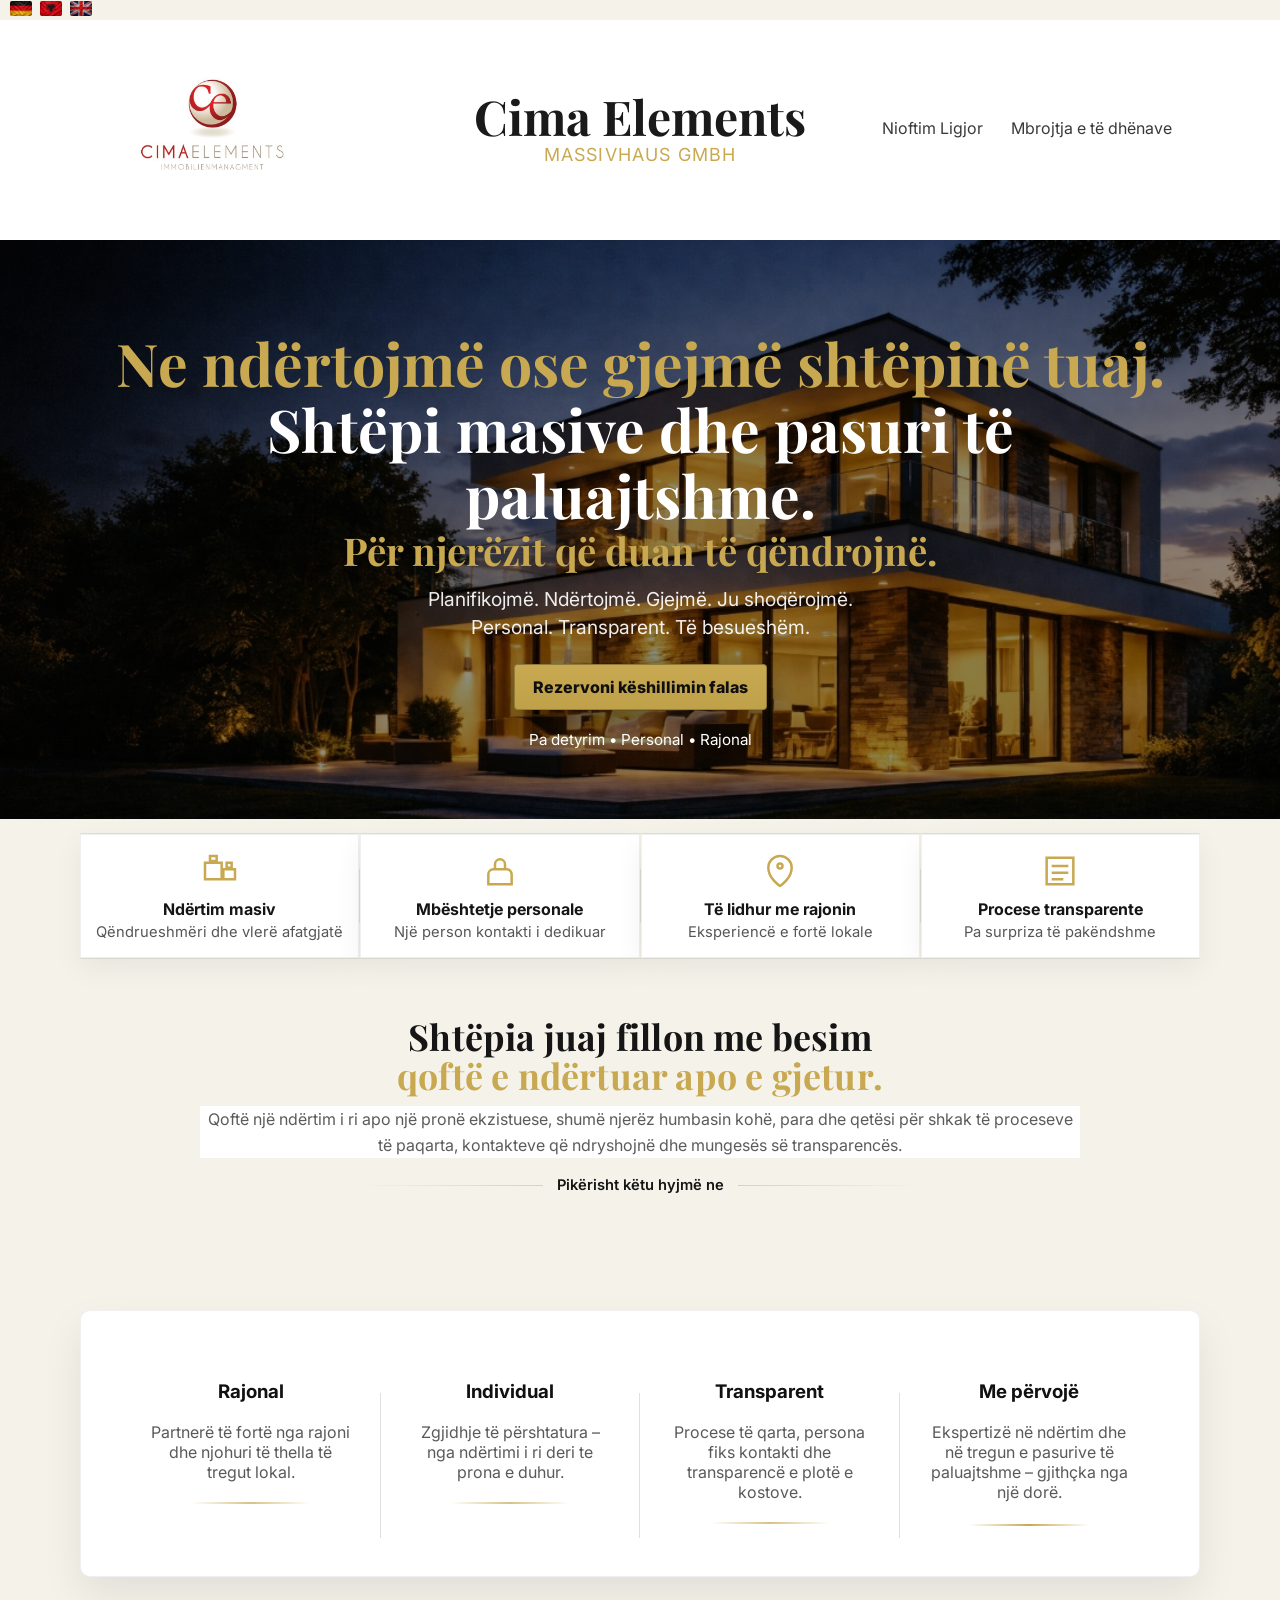
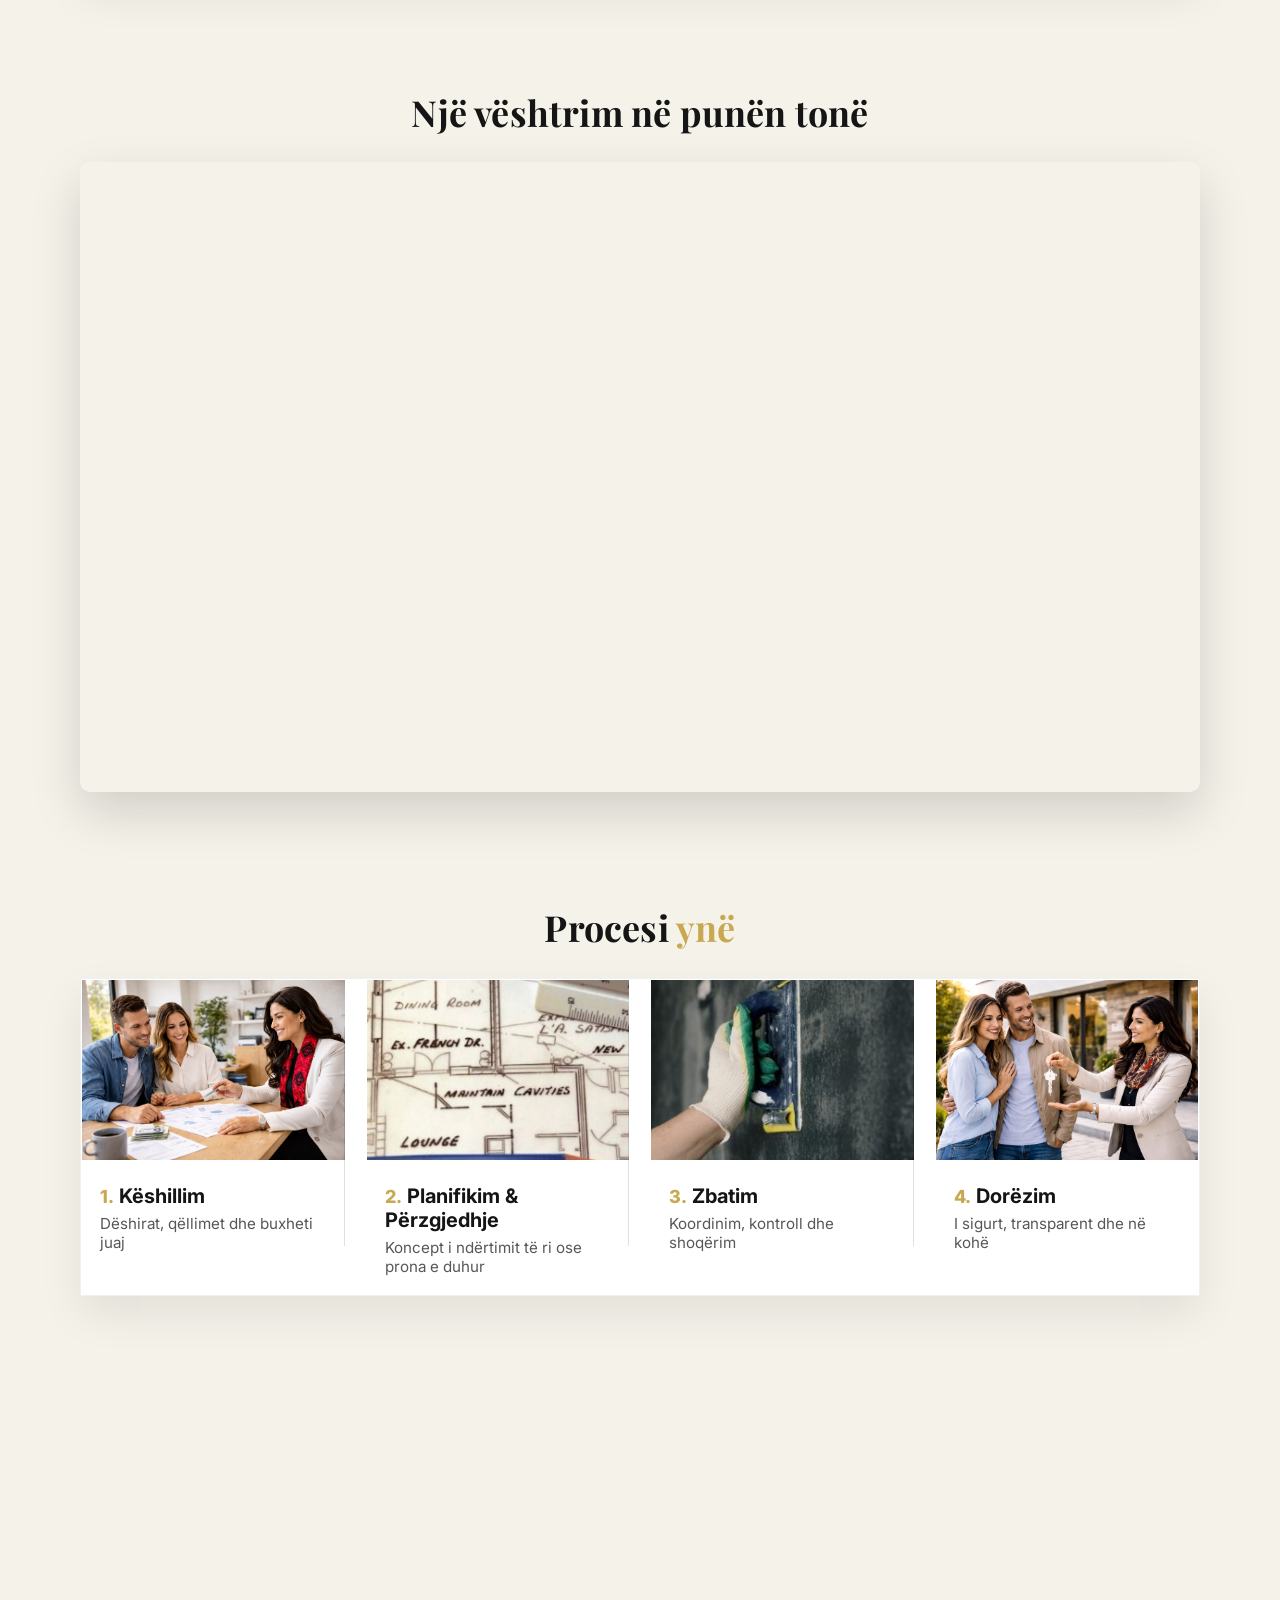
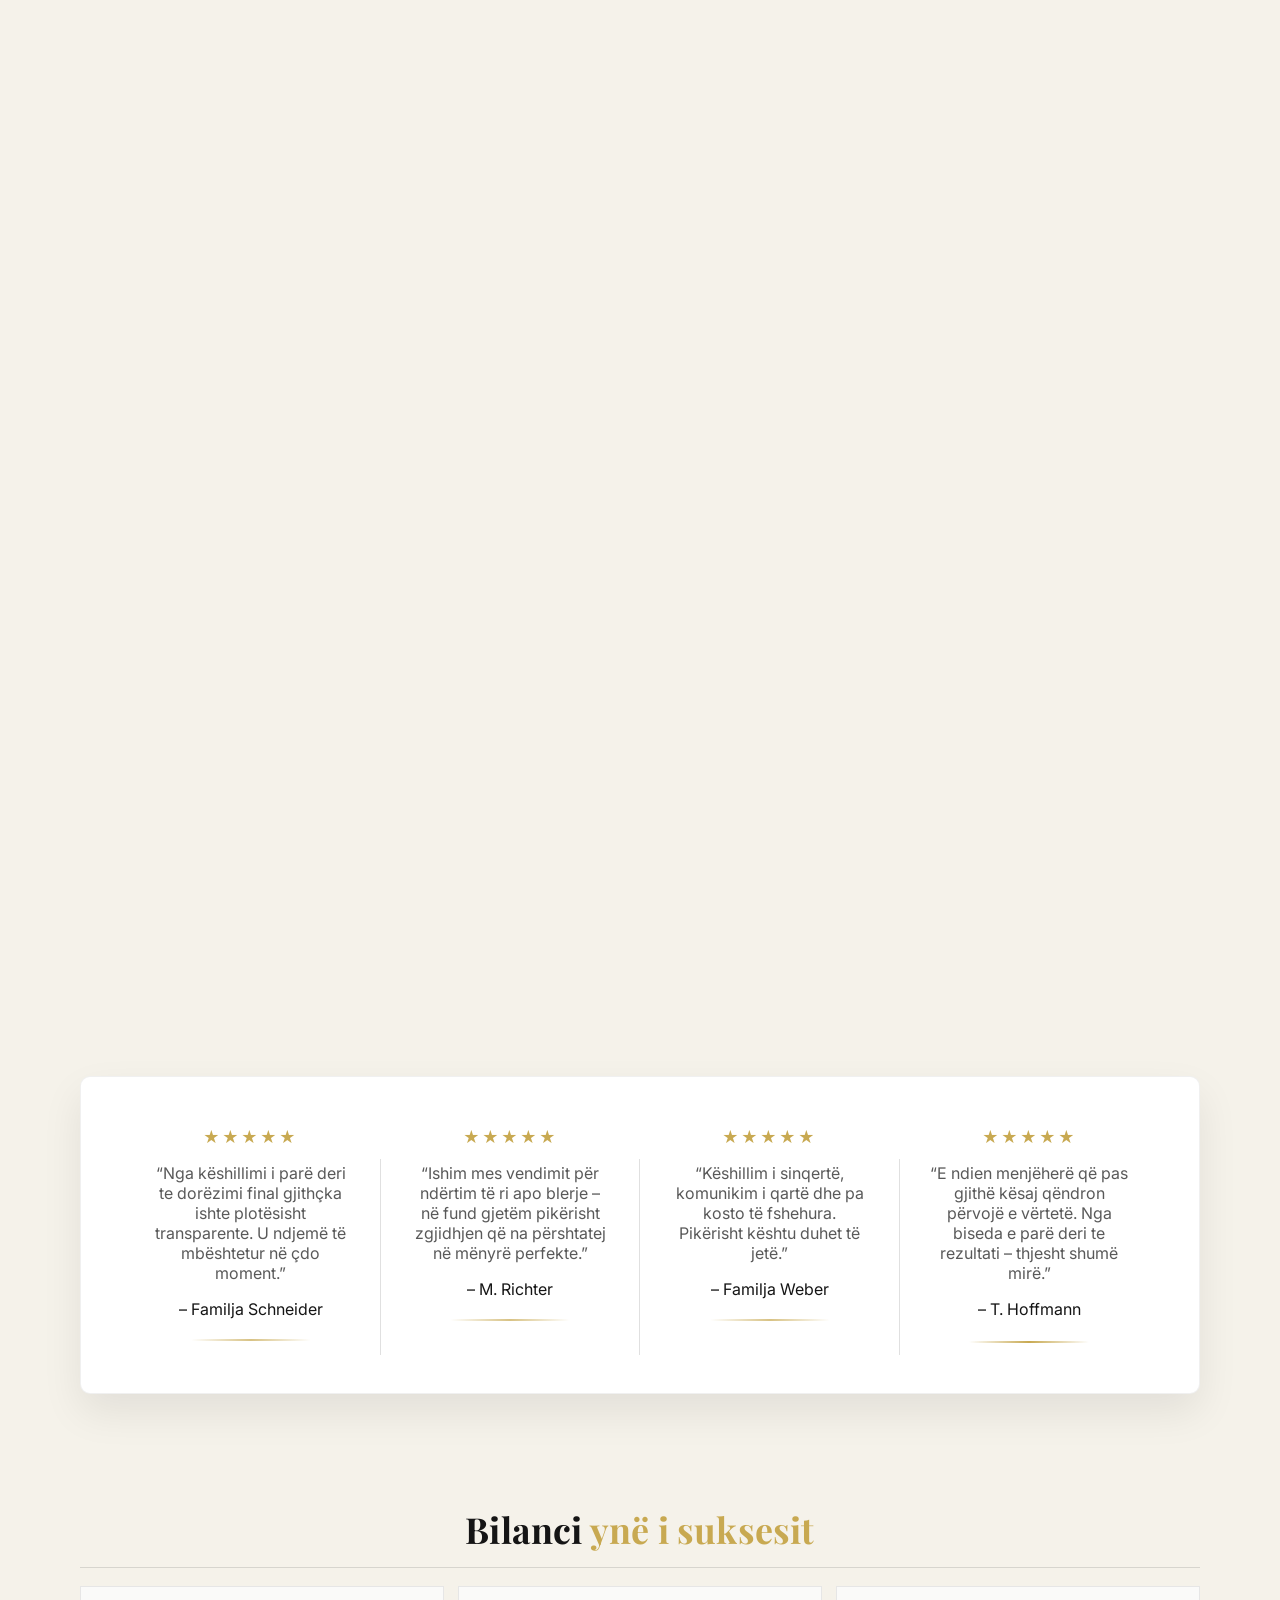
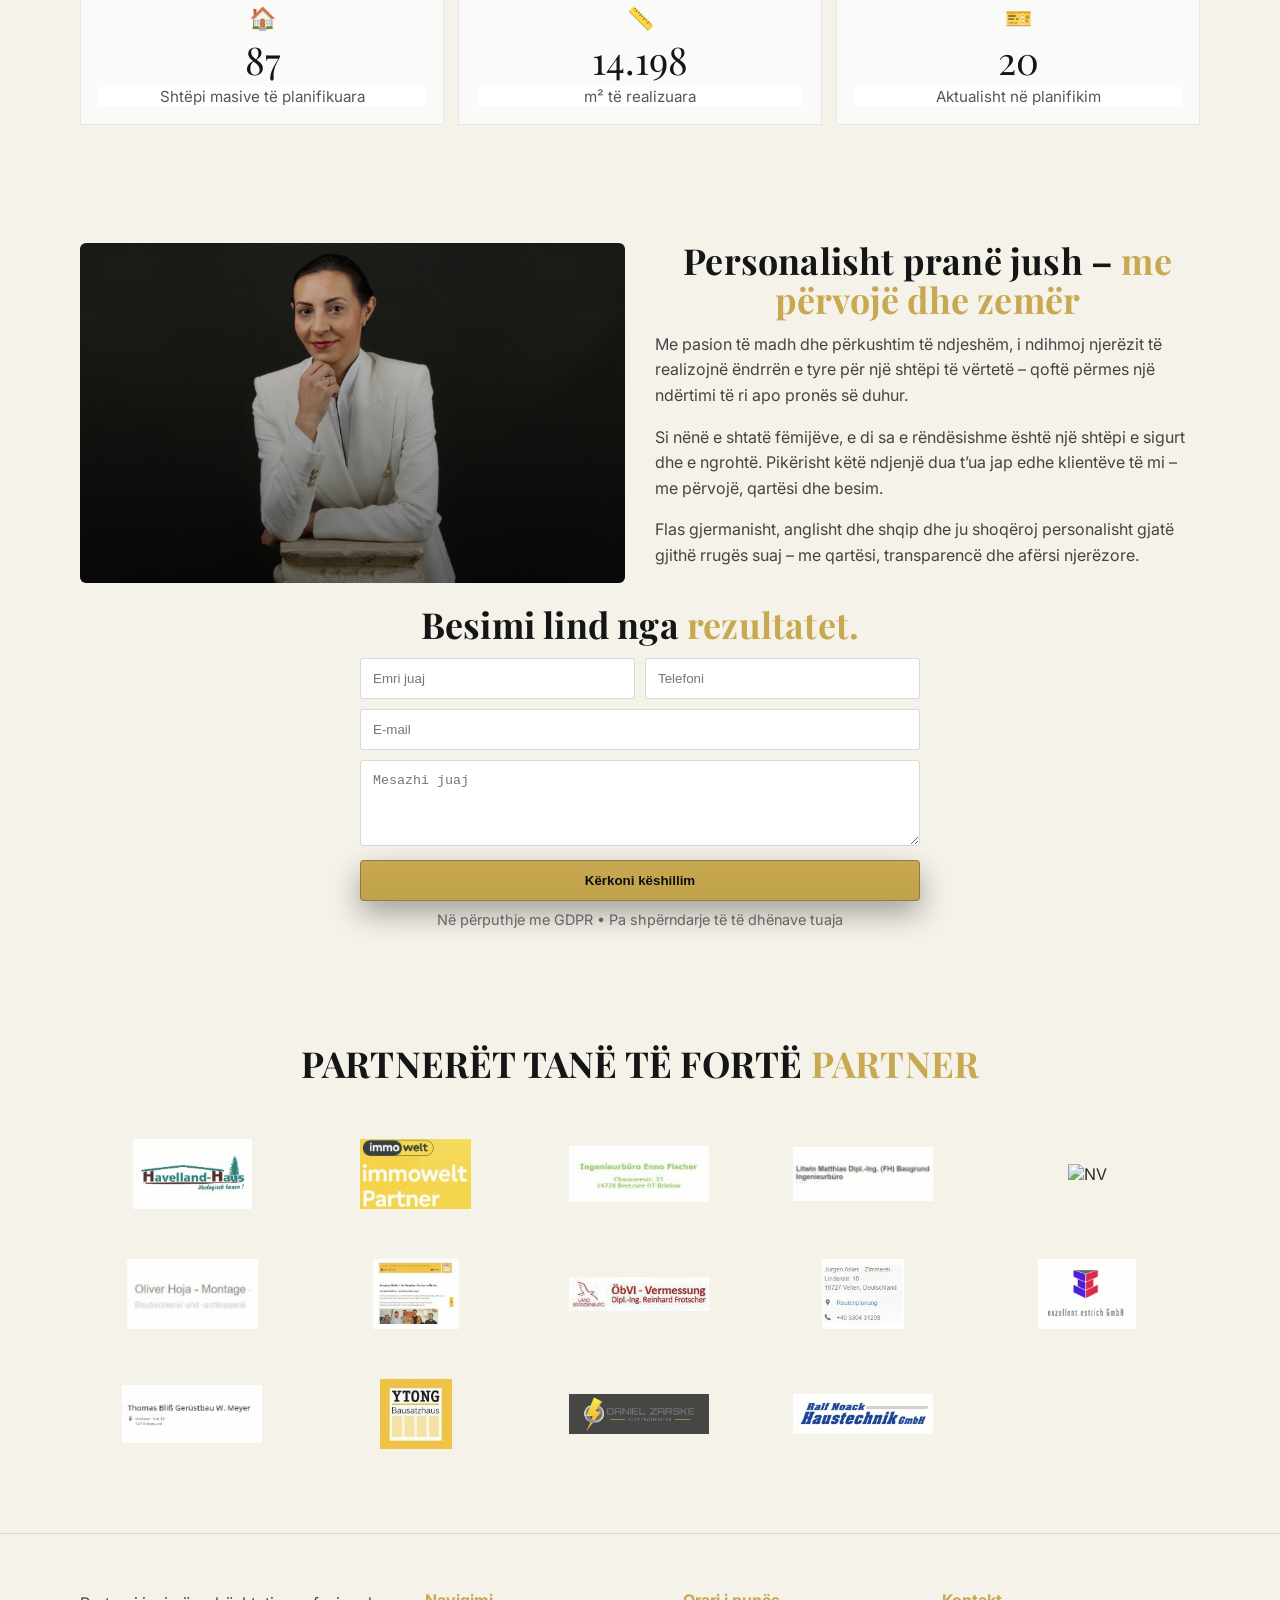
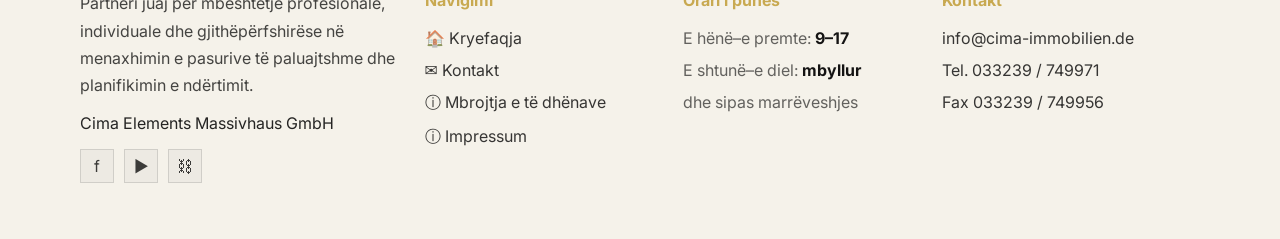
==== commit 2df0d506: "partners" ====
--- a/al.html
+++ b/al.html
@@ -499,25 +499,26 @@
         PARTNERËT TANË TË FORTË <span class="gold">PARTNER</span>
       </h2>
 
-      <div class="partnersGrid">
-
-        <div class="partnerBox"><img src="./assets/partner/havelland.jpg" alt="Havelland Haus"></div>
-        <div class="partnerBox"><img src="./assets/partner/imowelt.jpg" alt="Immowelt"></div>
-        <div class="partnerBox"><img src="./assets/partner/ingen.jpg" alt="Partner inxhinierik"></div>
-        <div class="partnerBox"><img src="./assets/partner/litvin.jpg" alt="Litvin"></div>
-        <div class="partnerBox"><img src="./assets/partner/nv.jpg" alt="NV"></div>
-        <div class="partnerBox"><img src="./assets/partner/oliver.jpg" alt="Oliver"></div>
-
-        <div class="partnerBox"><img src="./assets/partner/scanplan.jpg" alt="Scanplan"></div>
-        <div class="partnerBox"><img src="./assets/partner/vermessung.jpg" alt="Matje"></div>
-        <div class="partnerBox"><img src="./assets/partner/zimmerei.jpg" alt="Zdrukthtari"></div>
-        <div class="partnerBox"><img src="./assets/partner/exelent.jpg" alt="Exelent Bau"></div>
-        <div class="partnerBox"><img src="./assets/partner/bau.jpg" alt="Partner ndërtimi"></div>
-        <div class="partnerBox"><img src="./assets/partner/ytong.jpg" alt="Ytong"></div>
-
-      </div>
-    </div>
-  </section>
+       <div class="partnersGrid">
+
+      <div class="partnerBox"><img src="./assets/partner/havelland.jpg" alt="Havelland Haus"></div>
+      <div class="partnerBox"><img src="./assets/partner/imowelt.jpg" alt="Immowelt"></div>
+      <div class="partnerBox"><img src="./assets/partner/ingen.jpg" alt="Ingenieur Partner"></div>
+      <div class="partnerBox"><img src="./assets/partner/litvin.jpg" alt="Litvin"></div>
+      <div class="partnerBox"><img src="./assets/partner/nv.jpg" alt="NV"></div>
+      <div class="partnerBox"><img src="./assets/partner/oliver.jpg" alt="Oliver"></div>
+
+      <div class="partnerBox"><img src="./assets/partner/scanplan.jpg" alt="Scanplan"></div>
+      <div class="partnerBox"><img src="./assets/partner/vermessung.jpg" alt="Vermessung"></div>
+      <div class="partnerBox"><img src="./assets/partner/zimmerei.jpg" alt="Zimmerei"></div>
+      <div class="partnerBox"><img src="./assets/partner/exelent.jpg" alt="Exelent Bau"></div>
+      <div class="partnerBox"><img src="./assets/partner/bau.jpg" alt="Bau Partner"></div>
+      <div class="partnerBox"><img src="./assets/partner/ytong.jpg" alt="Ytong"></div>
+      <div class="partnerBox"><img src="./assets/partner/elektromeister.jpeg" alt="Ytong"></div>
+      <div class="partnerBox"><img src="./assets/partner/haustechnik.jpeg" alt="Ytong"></div>
+    </div>
+  </div>
+</section>
 
   
 
--- a/styles.css
+++ b/styles.css
@@ -639,7 +639,7 @@
 .partnersGrid{
   margin-top:30px;
   display:grid;
-  grid-template-columns: repeat(6, 1fr);
+  grid-template-columns: repeat(5, 1fr);
   border:1px solid rgba(255,255,255,.06);
   background: rgba(255,255,255,.02);
 }
@@ -654,7 +654,7 @@
   border-bottom:1px solid rgba(255,255,255,.06);
 }
 
-.partnerBox:nth-child(6n){
+.partnerBox:nth-child(5n){
   border-right:none;
 }
 
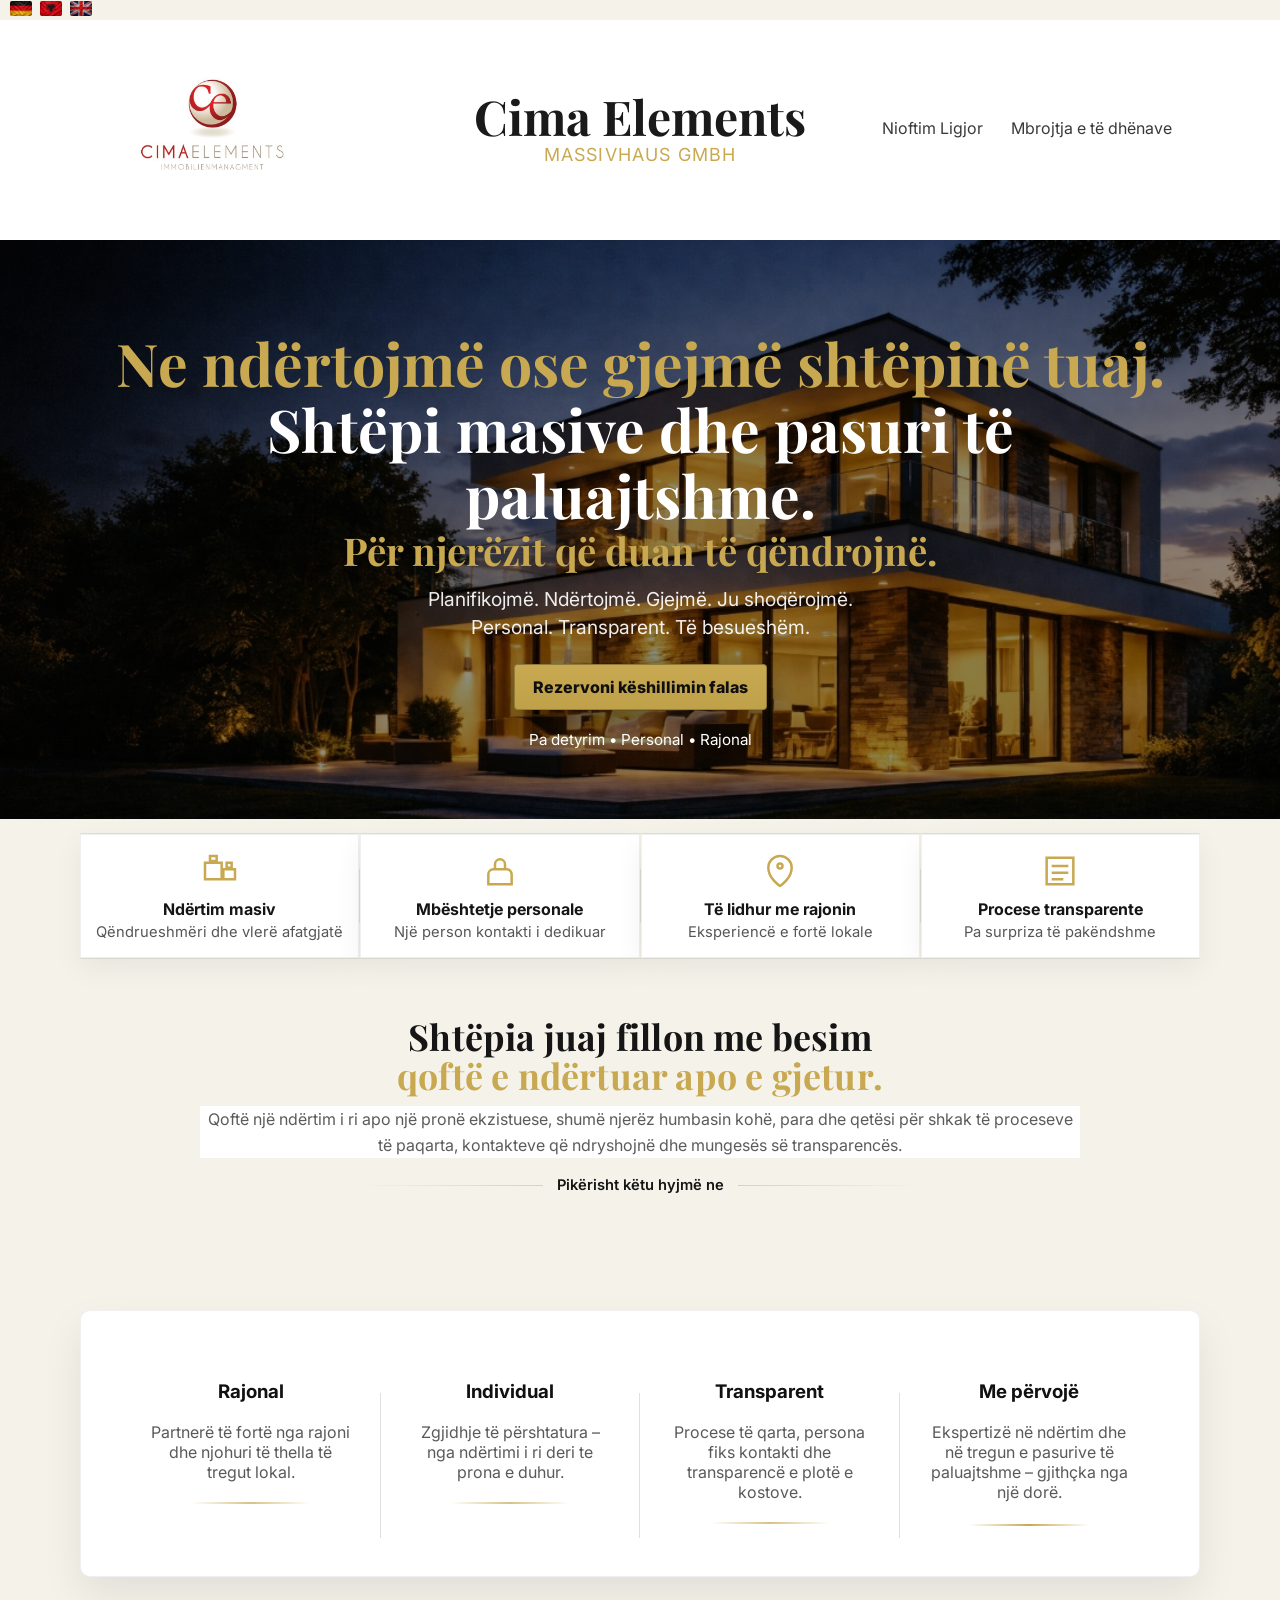
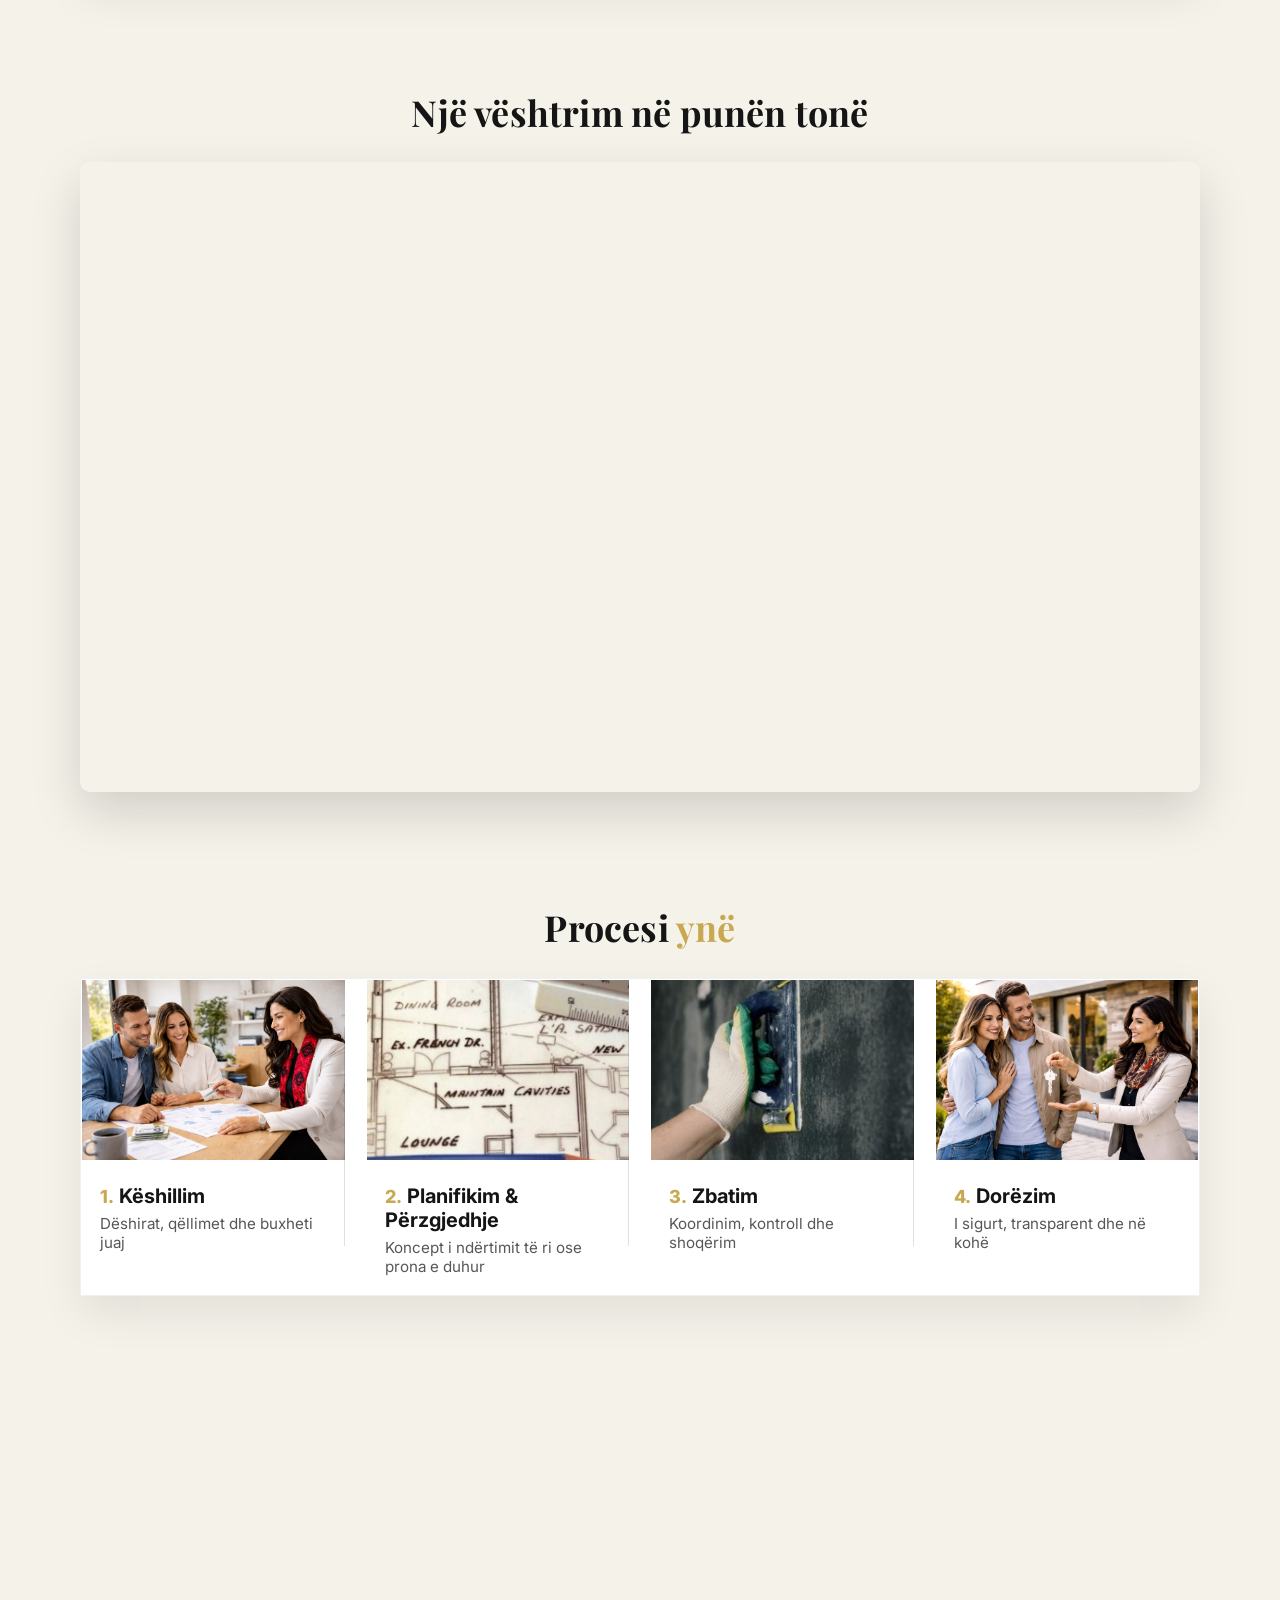
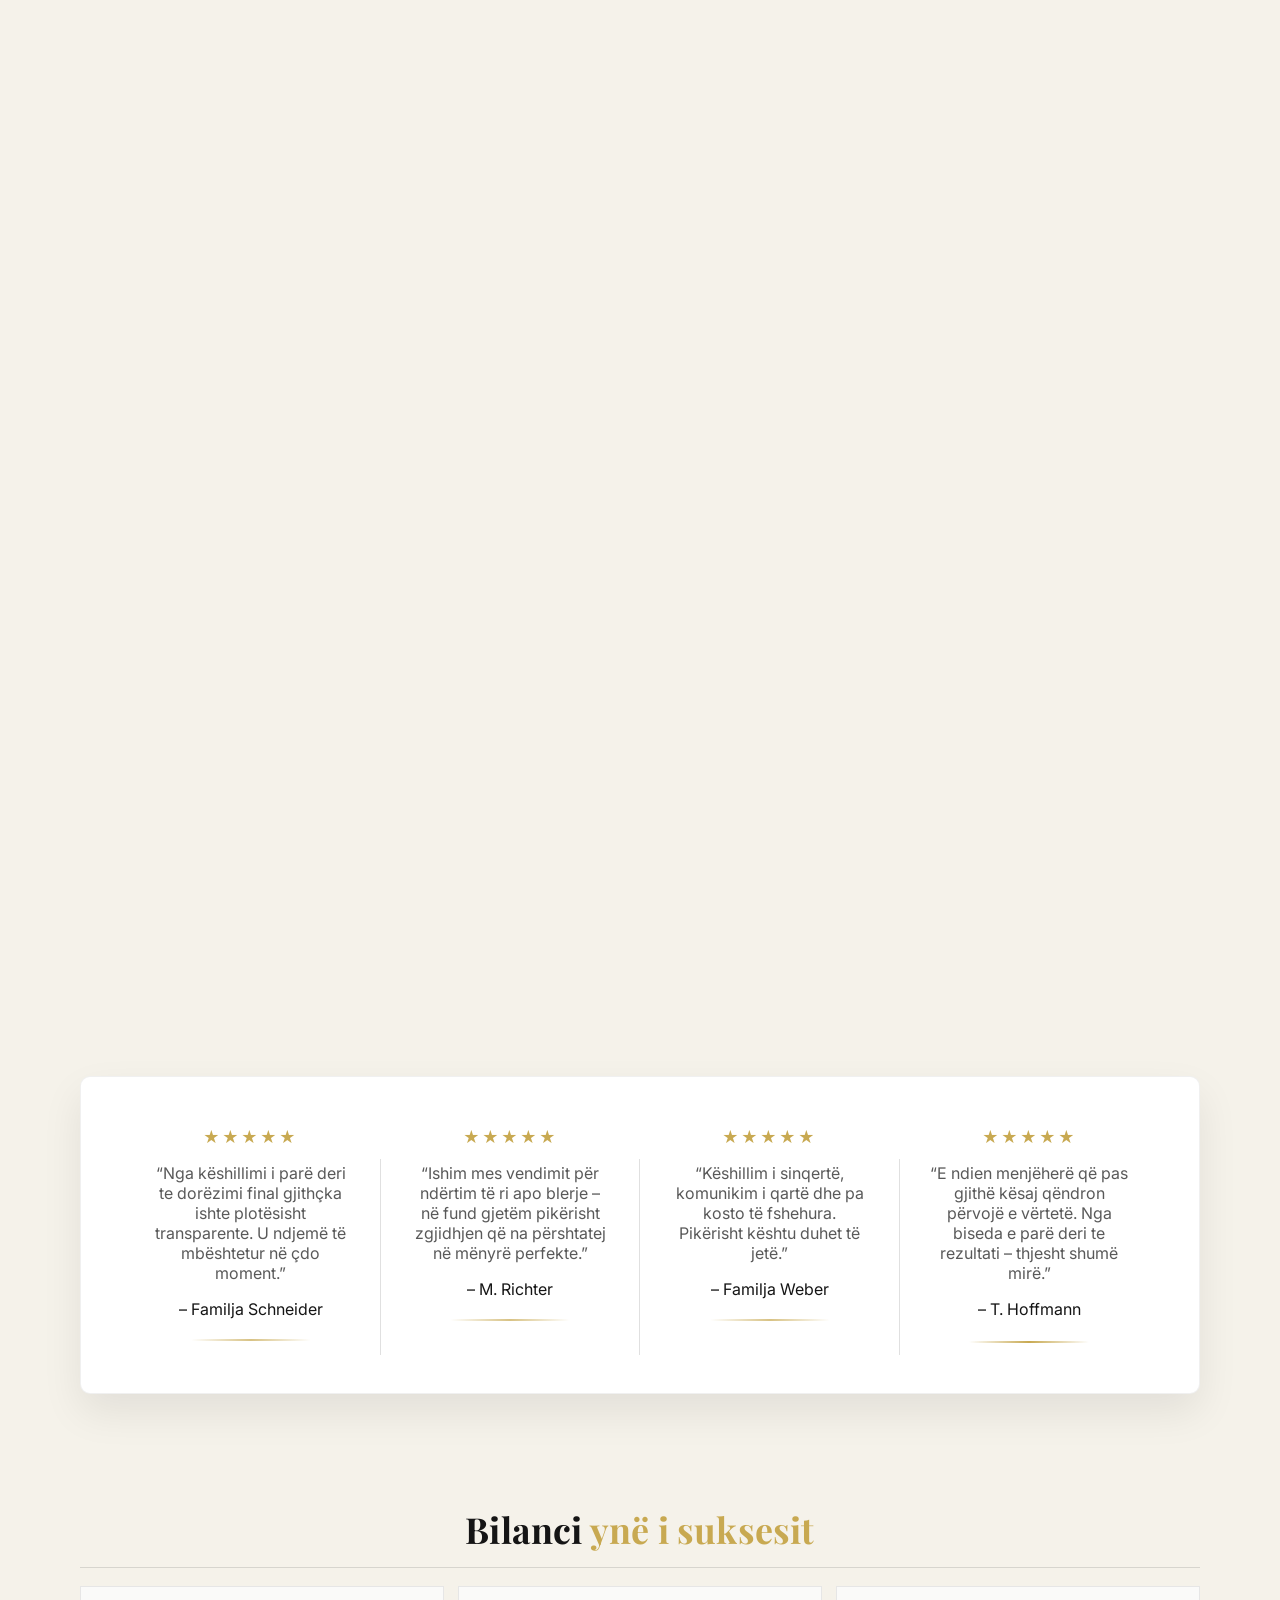
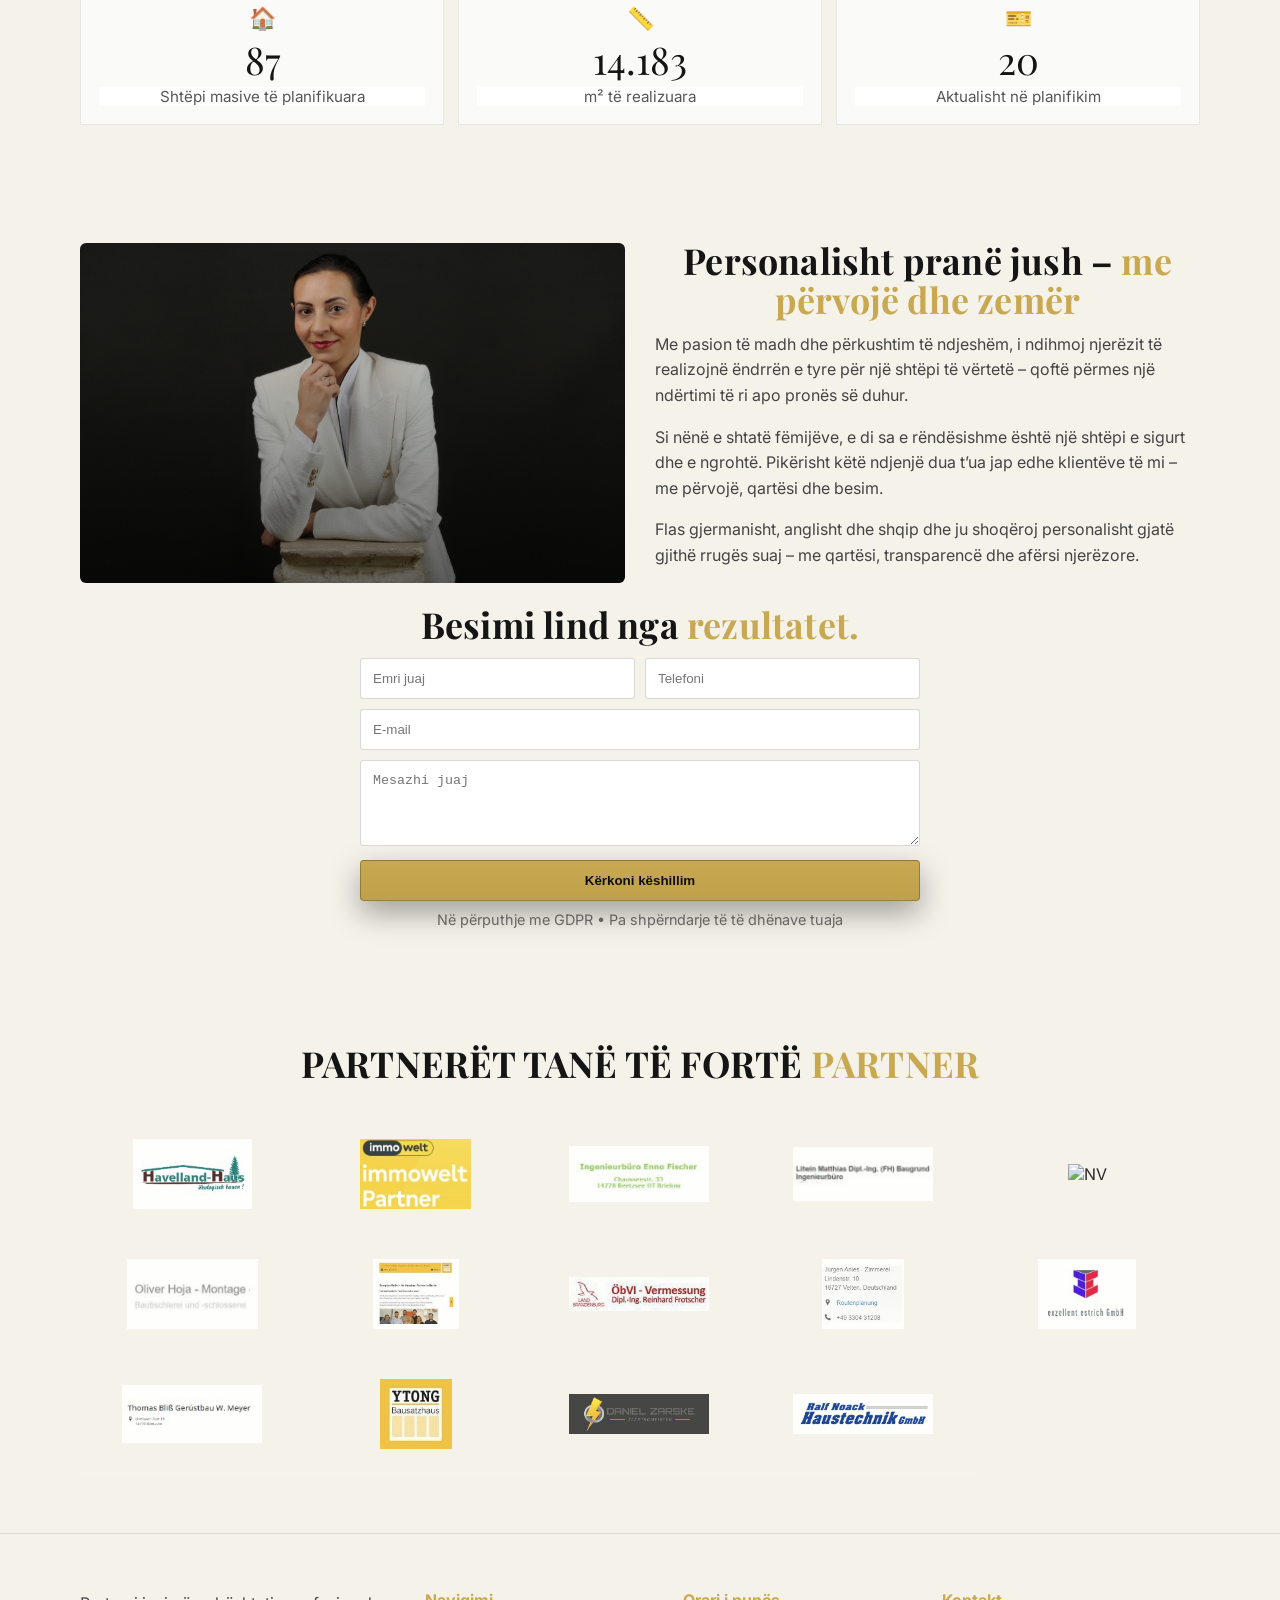
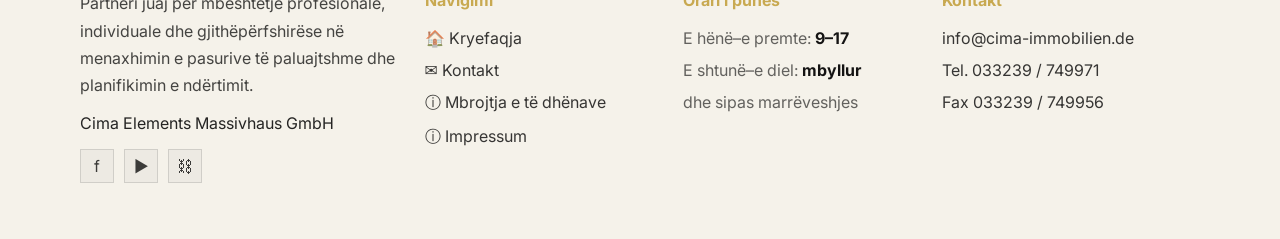
==== commit 876205ac: "add partner name" ====
--- a/al.html
+++ b/al.html
@@ -514,8 +514,8 @@
       <div class="partnerBox"><img src="./assets/partner/exelent.jpg" alt="Exelent Bau"></div>
       <div class="partnerBox"><img src="./assets/partner/bau.jpg" alt="Bau Partner"></div>
       <div class="partnerBox"><img src="./assets/partner/ytong.jpg" alt="Ytong"></div>
-      <div class="partnerBox"><img src="./assets/partner/elektromeister.jpeg" alt="Ytong"></div>
-      <div class="partnerBox"><img src="./assets/partner/haustechnik.jpeg" alt="Ytong"></div>
+      <div class="partnerBox"><img src="./assets/partner/elektromeister.jpeg" alt="elektromeister"></div>
+      <div class="partnerBox"><img src="./assets/partner/haustechnik.jpeg" alt="haustechnik"></div>
     </div>
   </div>
 </section>
